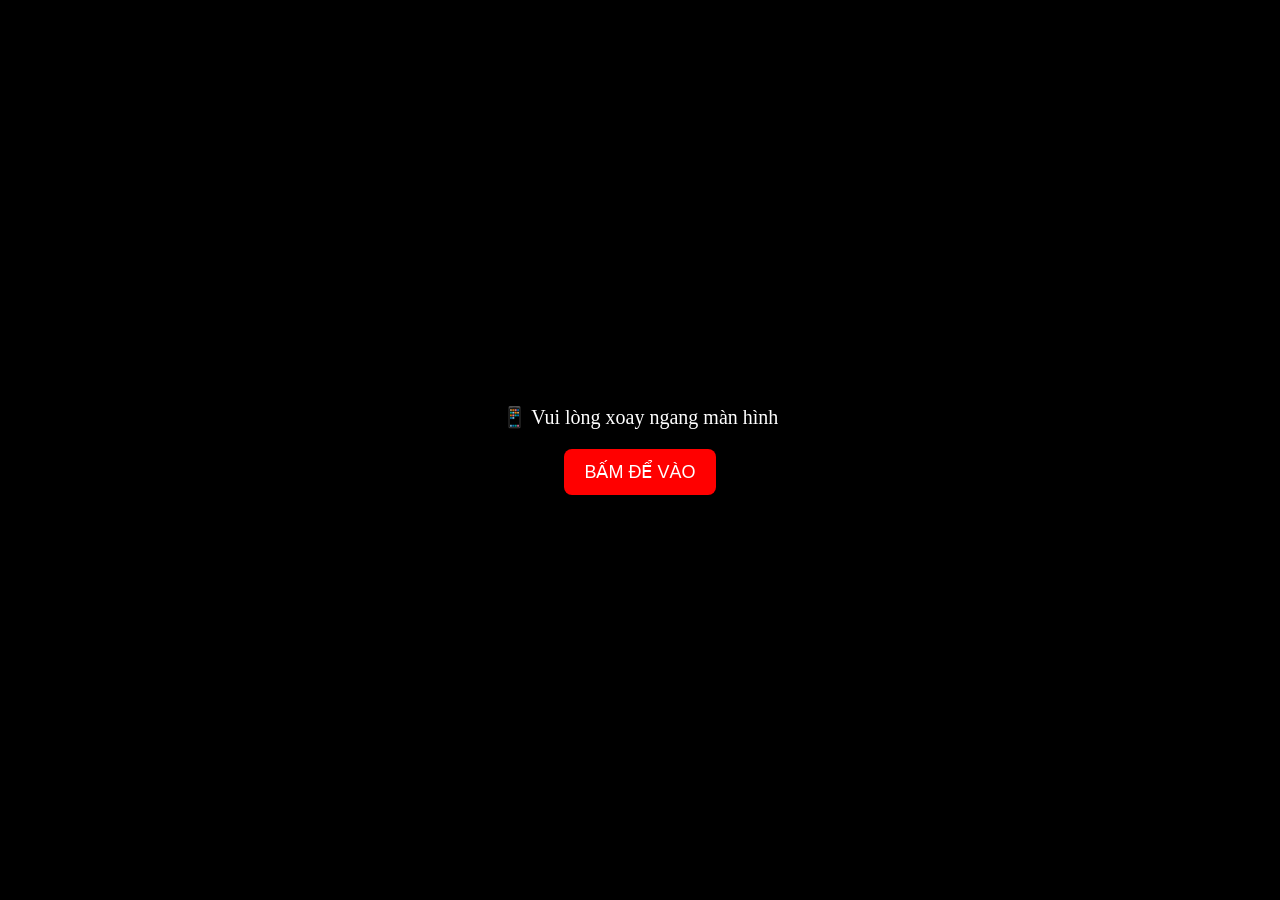
==== intro.html @ 74568a98 "Add files via upload" ====
<!DOCTYPE html>
<html lang="vi">
<head>
  <meta charset="UTF-8" />
  <meta name="viewport" content="width=device-width, initial-scale=1.0, user-scalable=no" />
  <title>Intro</title>

  <link rel="stylesheet" href="intro.css">
  <link rel="stylesheet" href="style.css">
</head>
<body>

<!-- MÀN HÌNH BẮT XOAY + FULLSCREEN -->
<div id="fsGate">
  <div class="fsBox">
    <p>📱 Vui lòng xoay ngang màn hình</p>
    <button id="fsBtn">BẤM ĐỂ VÀO</button>
  </div>
</div>

<!-- NỘI DUNG ANIMATION -->
<div id="mainContent" style="display:none;">
  <canvas id="canvas"></canvas>
</div>

<script src="app.js"></script>
<script src="intro.js"></script>

<script>
const fsGate = document.getElementById("fsGate");
const fsBtn = document.getElementById("fsBtn");
const mainContent = document.getElementById("mainContent");

function isMobile(){
  return /Android|iPhone|iPad|iPod/i.test(navigator.userAgent);
}

// PC: vào thẳng animation
if(!isMobile()){
  fsGate.style.display = "none";
  mainContent.style.display = "block";
  startAnimation();
}

// Mobile: bấm nút để vào
fsBtn.addEventListener("click", async ()=>{

  // Nếu chưa xoay ngang
  if(isMobile() && window.innerHeight > window.innerWidth){
    alert("Vui lòng xoay ngang màn hình trước khi tiếp tục 📱➡️");
    return;
  }

  // Request fullscreen 1 lần
  if(!document.fullscreenElement){
    try{
      await document.documentElement.requestFullscreen();
    }catch(e){}
  }

  fsGate.style.display = "none";
  mainContent.style.display = "block";

  startAnimation();
});
</script>

</body>
</html>
---- intro.css ----
@import url('https://fonts.googleapis.com/css2?family=Water+Brush&display=swap');
@import url('https://fonts.googleapis.com/css2?family=East+Sea+Dokdo&display=swap');
@import url('https://fonts.googleapis.com/css2?family=Roboto&display=swap');
@import url('https://fonts.googleapis.com/css2?family=Lobster&display=swap');
@import url('https://fonts.googleapis.com/css2?family=Anton&display=swap');
@import url('https://fonts.googleapis.com/css2?family=Dancing+Script:wght@700&display=swap');
*{
    margin: 0;
    padding: 0;
    box-sizing: border-box;

}
body{
    width: 100vw;
    height: 100vh;
    overflow: hidden;
}
.box-slider{
    width: 100%;
    height: 100%;
    position: relative;
}
.box-slider_img1{
    width: 100%;
    height: 100%;
    position: absolute;
    z-index: 1000;
    top: 0;
}
.slider1{
    width: 100%;
    height: 100%;
    overflow: hidden;
    animation: slider1 3s forwards;
    user-select: none;
}
@keyframes slider1{
    0%{
        transform: scale(3);
        filter: blur(10px);
    }
    100%{
        transform: scale(1);
        filter: blur(0);
    }
}
.slider1 img{
    width: 100%;
}
.happynewyear{
    position: absolute;
    width: 100%;
    display: flex;
    justify-content: center;
    top: 0;
    left: 0;
    z-index: 100000;
}
.textHappynewyear{
    position: absolute;
    width: 500px;
    height: 80px;
    display: flex;
    justify-content: space-between;
    top: 20px;
    transform: translateY(-130px);
    animation: textHappyTransform 1s 3s forwards;
}
@keyframes textHappyTransform{
    0%{
        transform: translateY(-130px);
    }
    50%,100%{
        transform: translateY(0px);
    }
}
.box-span{
    top: 0;
}
.textHappynewyear .box-span span{
    width: 80px;
    height: 80px;
    background-color: red;
    transform: rotate(45deg);
    display: flex;
    justify-content: center;
    align-items: center;
    box-shadow: inset 0px 0px 10px rgb(0, 0, 0, 0.6);
}
.textHappynewyear .box-span:nth-child(1){
    animation: rotateText 5s linear infinite;
}
@keyframes rotateText{
    0%{
        transform: rotate(0deg);
        transform-origin: top;
    }
    25%{
        transform: rotate(5deg);
        transform-origin: top;
    }
    50%{
        transform: rotate(0deg);
        transform-origin: top;
    }
    75%{
        transform: rotate(-5deg);
        transform-origin: top;
    }
    100%{
        transform: rotate(0deg);
        transform-origin: top;
    }
}
.textHappynewyear .box-span:nth-child(2){
    animation: rotateText2 3s linear infinite;
}
@keyframes rotateText2{
    0%{
        transform: rotate(0deg);
        transform-origin: top;
    }
    25%{
        transform: rotate(5deg);
        transform-origin: top;
    }
    50%{
        transform: rotate(0deg);
        transform-origin: top;
    }
    75%{
        transform: rotate(-5deg);
        transform-origin: top;
    }
    100%{
        transform: rotate(0deg);
        transform-origin: top;
    }
}
.textHappynewyear .box-span:nth-child(3){
    animation: rotateText3 7s linear infinite;
}
@keyframes rotateText3{
    0%{
        transform: rotate(0deg);
        transform-origin: top;
    }
    25%{
        transform: rotate(5deg);
        transform-origin: top;
    }
    50%{
        transform: rotate(0deg);
        transform-origin: top;
    }
    75%{
        transform: rotate(-5deg);
        transform-origin: top;
    }
    100%{
        transform: rotate(0deg);
        transform-origin: top;
    }
}
.textHappynewyear .box-span:nth-child(4){
    animation: rotateText4 4s linear infinite;
}
@keyframes rotateText4{
    0%{
        transform: rotate(0deg);
        transform-origin: top;
    }
    25%{
        transform: rotate(5deg);
        transform-origin: top;
    }
    50%{
        transform: rotate(0deg);
        transform-origin: top;
    }
    75%{
        transform: rotate(-5deg);
        transform-origin: top;
    }
    100%{
        transform: rotate(0deg);
        transform-origin: top;
    }
}
.textHappynewyear span::before{
    position: absolute;
    content: '';
    width: 100%;
    height: 100%;
    border: 2px solid #ffe100;
    box-shadow: 8px 3px 15px rgb(0, 0, 0, 0.6);
}
.textHappynewyear .box-span:nth-child(1) span::after{
    position: absolute;
    content: 'Chúc';
    transform: rotate(-45deg);
    font-family: 'Water Brush', cursive;
    font-size: 40px;
    color: #ffe100;
    animation: textHappy1 4s linear infinite;
}
@keyframes textHappy1{
    0%{
        content: 'Chúc';
    }
    33.333%{
        content: 'Vạn';
    }
    66.6667%{
        content: 'An';
    }
    100%{
        content: 'Chúc';
    }
}
.textHappynewyear .box-span:nth-child(2) span::after{
    position: absolute;
    content: 'Mừng';
    transform: rotate(-45deg);
    font-family: 'Water Brush', cursive;
    font-size: 35px;
    color: #ffe100;
    animation: textHappy2 4s linear infinite;
}
@keyframes textHappy2{
    0%{
        content: 'Mừng';
    }
    33.333%{
        content: 'Sự';
    }
    66.6667%{
        content: 'Khang';
    }
    100%{
        content: 'Mừng';
    }
}
.textHappynewyear .box-span:nth-child(3) span::after{
    position: absolute;
    content: 'Năm';
    transform: rotate(-45deg);
    font-family: 'Water Brush', cursive;
    font-size: 40px;
    color: #ffe100;
    animation: textHappy3 4s linear infinite;
}
@keyframes textHappy3{
    0%{
        content: 'Năm';
    }
    33.333%{
        content: 'Như';
    }
    66.6667%{
        content: 'Thịnh';
    }
    100%{
        content: 'Năm';
    }
}
.textHappynewyear .box-span:nth-child(4) span::after{
    position: absolute;
    content: 'Mới';
    transform: rotate(-45deg);
    font-family: 'Water Brush', cursive;
    font-size: 40px;
    color: #ffe100;
    animation: textHappy4 4s linear infinite;
}
@keyframes textHappy4{
    0%{
        content: 'Mới';
    }
    33.333%{
        content: 'Ý';
    }
    66.6667%{
        content: 'Vượng';
    }
    100%{
        content: 'Mới';
    }
}
.box-slider_img1{
    animation: scaleRotate 1s 4s forwards;
    opacity: 0;
    transform: scale(0.3);
}
.slider1 .slider-img1{
    position: absolute;
    width: 400px;
    top: 50%;
    left: 50%;
    transform: translate(-50%, -50%);
    display: flex;
    justify-content: center;
    align-items: center;
    z-index: 10;
    animation:sliderImg2 20s linear infinite;
}
@keyframes scaleRotate{
    0%{
        opacity: 0;
        transform: scale(0.3);
    }
    100%{
        opacity: 1;
        transform: scale(1);
    }
}
@keyframes sliderImg2{
    0%{
        transform: translate(-50%, -50%) rotate(0deg);
    }
    100%{
        transform: translate(-50%, -50%) rotate(360deg);
    }
}
.slider1 .slider-img1::before{
    position: absolute;
    content: '';
    width: calc(100% - 40px);
    height: calc(100% - 40px);
    background-color: #aa0000;
    border-radius: 50%;
    z-index: -1;
    box-shadow: inset 0px 0px 80px rgb(0, 0, 0);
}
.slider1 .slider-img1 img{
    width: 100%;
}
.box-number{
    position: absolute;
    top: 0;
    left: 0;
    z-index: 10000;
    width: 100%;
    height: 100%;
    pointer-events: none;
}
.number2023{
    position: absolute;
    display: flex;
    top: 63%;
    left: 50%;
    align-items: center;
    justify-content: center;
    transform: translate(-50%,-50%);
    font-family: 'East Sea Dokdo', cursive;
    color: rgb(255, 255, 0);
    font-size: 75px;
}
.number2023 .number:nth-child(1){
    position: relative;
    top: -400px;
    animation: number1 1.5s 4.5s linear forwards;
}
@keyframes number1{
    0%{
        top: -400px;
        left: -100px;
        transform: rotate(15deg);
        /* transform-origin: left; */
    }
    20%{
        top: 0px;
        left: -100px;
        transform: rotate(15deg);
        /* transform-origin: left; */
    }
    23%{
        top: -10px;
        left: -97px;
        transform: rotate(10deg);
    }
    25%{
        top: -20px;
        left: -95px;
    }
    28%{
        top: -28px;
        left: -90px;
    }
    30%{
        top: -35px;
        left: -85px;
    }
    33%{
        top: -41.5px;
        left: -82px;
    }
    35%{
        top: -50px;
        left: -80px;
    }
    40%{
        top: -62px;
        left: -75px;
    }
    45%{
        top: -68px;
        left: -70px;
    }
    50%{
        top: -70px;
        left: -65px;
    }
    52.5%{
        top: -69px;
        left: -62px;
    }
    55%{
        top: -68px;
        left: -60px;
    }
    57.5%{
        top: -65px;
        left: -55px;
    }
    60%{
        top: -62px;
        left: -50px;
    }
    62.5%{
        top: -59px;
        left: -48px;
    }
    65%{
        top: -50px;
        left: -45px;
    }
    67.5%{
        top: -41.5px;
        left: -43px;
    }
    70%{
        top: -35px;
        left: -40px;
    }
    72.5%{
        top: -28px;
        left: -38px;
    }
    75%{
        top: -20px;
        left: -35px;
    }
    77.5%{
        top: -10px;
        left: -33px;
    }
    80%{
        top: 0;
        left: -30px;
        transform: rotate(-15deg);
    }
    82.5%{
        top: -3px;
        left: -27px;
    }
    85%{
        top: -8px;
        left: -22.5px;
    }
    90%{
        top: -20px;
        left: -15px;
    }
    95%{
        top: -8px;
        left: -7.5px;
    }
    100%{
        top: 0px;
        left: 0px;
        transform: rotate(0deg);
        transform-origin: left;
    }
}
.number2023 .number:nth-child(2){
    position: relative;
    top: -400px;
    animation: number1 1.5s 5.5s linear forwards;
}
.number2023 .number:nth-child(3){
    position: relative;
    top: -400px;
    animation: number1 1.5s 6.5s linear forwards;
}
.number2023 .number:nth-child(4){
    position: relative;
    top: -400px;
    animation: number1 1.5s 7.5s linear forwards;
}
.box-button{
    position: absolute;
    top: 75%;
    left: 50%;
    transform: translate(-50%,-50%) scale(0);
    z-index: 10000;
    animation: scaleButton 3s 10s linear forwards;
}
@keyframes scaleButton{
    0%{
        transform: translate(-50%,-50%) scale(0);
    }
    10%{
        transform: translate(-50%,-50%) scale(1.3);
    }
    20%{
        transform: translate(-50%,-50%) scale(0.7);
    }
    30%,100%{
        transform: translate(-50%,-50%) scale(1);
    }
}
.box-button .button{
    width: 170px;
    height: 50px;
    display: flex;
    justify-content: center;
    align-items: center;
}
.box-button .button button{
    padding: 10px 15px;
    background-color: rgb(199,37,68);
    font-family: 'Roboto', sans-serif;
    border: none;
    color: #ffe100;
    font-size: 15px;
    font-weight: bold;
    border-radius: 4px 0px 0px 4px;
    cursor: pointer;
    transition: 0.5s;
}
.box-button .button button:hover{
    background-color: rgb(180, 32, 59);
    color: aliceblue;
}
.box-button .button span{
    position: relative;
    width: 42px;
    height: 42px;
    background-color: rgb(199,37,68);
    margin-left: -2px;
    border-radius: 0px 6px 6px 0px;
    cursor: pointer;
    display: flex;
    justify-content: center;
    align-items: center;
    transition: 0.5s;
}
.box-button .button button:hover ~ span{
    transform: translateY(-4px);
    background-color: rgb(186, 35, 62);
    box-shadow: -2px 2px 5px rgb(0, 0, 0, 0.5);
}
.box-button .button span i{
    color: #fff;
    transition: 0.5s;
}
.box-button .button button:hover ~ span i{
    color: rgb(255, 41, 80);
    transform: rotate(360deg);
    filter: drop-shadow(0px 0px 10px rgb(255, 187, 199));
}
.circle{
    position: absolute;
    top: 0;
    left: 0;
    width: 100%;
    height: 100%;
    display: flex;
    justify-content: center;
    align-items: center;
}
.circle span{
    position: absolute;
    width: 450px;
    height: 450px;
    background: #db0000;
    border-radius: 50%;
    display: flex;
    justify-content: center;
    align-items: center;
    box-shadow: 0 0 30px rgb(0, 0, 0);
    opacity: 0;
    animation: scaleRotate 1s 3s forwards;
}
.circle span::before{
    position: absolute;
    content: '';
    width: 100%;
    height: 100%;
    border: 4px solid #ffe100;
    border-radius: 50%;
}
.pattern{
    position: absolute;
    top: 50%;
    left: 50%;
    transform: translate(-50%, -50%);
    content: '';
    width: 230px;
    height: 230px;
    display: flex;
    justify-content: center;
    align-items: center;
    z-index: 1000;
    overflow: hidden;
    background-color: #aa0000;
    border-radius: 50%;
    box-shadow: inset 0px 0px 15px rgb(0, 0, 0, 0.6);
}
.pattern img{
    width: 570px;
    opacity: 0.5;
}
.box-flower{
    position: absolute;
    top: 0;
    left: 0;
    width: 100%;
    animation: scaleRotate 1s 4s forwards;
    opacity: 0;
    transition: all 1s;
    transform: scale(0.3);
    z-index: 80;
}

.flower-img:nth-child(1){
    position: absolute;
    width: 100px;
    top: 100px;
    left: 460px;
    z-index: 1000;
    animation: rotateFlower 3s linear infinite;
}
.flower-img1:nth-child(1){
    display: flex;
    position: relative;
    width: 100px;
    top: 100px;
    left: 460px;
    z-index: 100;
    animation: rotateFlower 3s linear infinite;
}
@keyframes rotateFlower{
    0%{
        transform: rotate(0deg);
    }
    100%{
        transform: rotate(360deg);
    }
}
.flower-img:nth-child(4){
    position: absolute;
    width: 130px;
    top: 380px;
    right: 430px;
    z-index: 1000;
    /* filter: drop-shadow(-5px 6px 5px rgb(0, 0, 0, 0.5)); */
    animation: rotateFlower2 5s linear infinite;
}
@keyframes rotateFlower2{
    0%{
        transform: rotate(360deg);
    }
    100%{
        transform: rotate(0deg);
    }
}
.flower-img:nth-child(3){
    position: absolute;
    width: 180px;
    top: 140px;
    left: 350px;
    z-index: 10;
    /* filter: drop-shadow(-5px 6px 5px rgb(0, 0, 0, 0.5)); */
    animation: rotateFlower2 3s linear infinite;
}
.flower-img:nth-child(6){
    position: absolute;
    width: 100px;
    top: 330px;
    right: 420px;
    z-index: 70;
    /* filter: drop-shadow(-5px 6px 5px rgb(0, 0, 0, 0.5)); */
    animation: rotateFlower 3s linear infinite;
}
.flower-img:nth-child(5){
    position: absolute;
    width: 125px;
    top: 110px;
    left: 400px;
    z-index: 10;
    /* filter: drop-shadow(-5px 6px 5px rgb(0, 0, 0, 0.5)); */
    animation: rotateFlower2 5s linear infinite;
}
.flower-img:nth-child(2){
    position: absolute;
    width: 180px;
    top: 390px;
    right: 460px;
    z-index: 10;
    /* filter: drop-shadow(-5px 6px 5px rgb(0, 0, 0, 0.5)); */
    animation: rotateFlower2 4s linear infinite;
}
.box-slider_img2{
    position: absolute;
    width: 100%;
    height: 100%;
    top: 0;
    left: 0;
}
.box-slider-img2{
    position: absolute;
    width: 160px;
    top: -200px;
    left: 0;
    z-index: 100;
    animation: dichchuyen1 2s forwards,
                 lanterns 3s infinite linear;
    animation-delay: 2s;
}
@keyframes dichchuyen1{
    0%{
        top: -150px;
        left: 0;
    }
    30%{
        top: 0;
        left: 0;
    }
    50%{
        top: -20px;
        left: 0;
    }
    100%{
        top: 0;
        left: 0;
    }
}
.box-slider-img2 .slider-img2{
    position: absolute;
    top: 100px;
    left: 30px;
    width: 160px;
    display: flex;
    justify-content: center;
    align-items: center;
    z-index: 100;
}
@keyframes lanterns {
    0%{
        transform: rotate(0deg);
        transform-origin: top;
    }
    25%{
        transform-origin: top;
        transform: rotate(5deg);
    }
    50%{
        transform-origin: top;
        transform: rotate(0deg);
    }
    75%{
        transform-origin: top;
        transform: rotate(-5deg);
    }
    100%{
        transform: rotate(0deg);
        transform-origin: top;
    }
}
.box-slider-img2 .slider-img2::before{
    position: absolute;
    content: '';
    width: 100px;
    height: 100px;
    background-image: radial-gradient(circle farthest-corner at center, #373737 0%, #5d0000 100%);
    top: 50%;
    left: 50%;
    transform: translate(-50%, -50%);
    border-radius: 50%;
    filter: blur(5px);
    z-index: -1;
}
.box-slider-img2 .slider-img2::after{
    position: absolute;
    content: '';
    width: 2px;
    height: 200px;
    background: #ffe100;
    z-index: -1;
    top: -145px;
}
.slider-img2 img{
    width: 100%;
    z-index: 9;
}
.box-slider-img3{
    position: absolute;
    top: -120px;
    left: 230px;
    width: 130px;
    height: auto;
    z-index: 100;
    animation: dichchuyen2 2s 2s forwards,
             lanterns 3s 1s infinite linear;
}
@keyframes dichchuyen2{
    0%{
        top: -120px;
        left: 230px;
    }
    30%{
        top: 0;
        left: 230px;
    }
    50%{
        top: -20px;
        left: 230px;
    }
    100%{
        top: 0;
        left: 230px;
    }
}
.box-slider-img3 .slider-img3{
    position: absolute;
    top: 50px;
    width: 130px;
    display: flex;
    justify-content: center;
    align-items: center;
    z-index: 10;
}
.box-slider-img3 .slider-img3::before{
    position: absolute;
    content: '';
    width: 80px;
    height: 80px;
    background-image: radial-gradient(circle farthest-corner at center, #373737 0%, #5d0000 100%);
    top: 50%;
    left: 50%;
    transform: translate(-50%, -50%);
    border-radius: 50%;
    filter: blur(5px);
    z-index: -1;
}
.box-slider-img3 .slider-img3::after{
    position: absolute;
    content: '';
    width: 2px;
    height: 200px;
    background: #ffe100;
    z-index: -1;
    top: -145px;
}
.slider-img3 img{
    width: 100%;
    z-index: 9;
}
.box-slider-img4{
    position: absolute;
    top: -120px;
    right: 230px;
    width: 130px;
    height: auto;
    z-index: 100;
    animation: dichchuyen3 2s 2s forwards,
                 lanterns 3s 1s infinite linear;
}
@keyframes dichchuyen3{
    0%{
        top: -120px;
        right: 230px;
    }
    30%{
        top: 0;
        right: 230px;
    }
    50%{
        top: -20px;
        right: 230px;
    }
    100%{
        top: 0;
        right: 230px;
    }
}
.box-slider-img4 .slider-img4{
    position: absolute;
    top: 50px;
    width: 130px;
    display: flex;
    justify-content: center;
    align-items: center;
    z-index: 10;
}
.box-slider-img4 .slider-img4::before{
    position: absolute;
    content: '';
    width: 80px;
    height: 80px;
    background-image: radial-gradient(circle farthest-corner at center, #373737 0%, #5d0000 100%);
    top: 50%;
    left: 50%;
    transform: translate(-50%, -50%);
    border-radius: 50%;
    filter: blur(5px);
    z-index: -1;
}
.box-slider-img4 .slider-img4::after{
    position: absolute;
    content: '';
    width: 2px;
    height: 200px;
    background: #ffe100;
    z-index: -1;
    top: -145px;
}
.slider-img4 img{
    width: 100%;
    z-index: 9;
}
.box-slider-img5{
    position: absolute;
    top: -150px;
    right: 30px;
    width: 160px;
    height: auto;
    z-index: 100;
    animation: dichchuyen4 2s 2s forwards,
                 lanterns 3s infinite linear;
}
@keyframes dichchuyen4{
    0%{
        top: -150px;
        right: 30px;
    }
    30%{
        top: 0;
        right: 30px;
    }
    50%{
        top: -20px;
        right: 30px;
    }
    100%{
        top: 0;
        right: 30px;
    }
}
.box-slider-img5 .slider-img5{
    position: absolute;
    top: 100px;
    width: 160px;
    display: flex;
    justify-content: center;
    align-items: center;
    z-index: 10;
}
.box-slider-img5 .slider-img5::before{
    position: absolute;
    content: '';
    width: 80px;
    height: 80px;
    background-image: radial-gradient(circle farthest-corner at center, #373737 0%, #5d0000 100%);
    top: 50%;
    left: 50%;
    transform: translate(-50%, -50%);
    border-radius: 50%;
    filter: blur(5px);
    z-index: -1;
}
.box-slider-img5 .slider-img5::after{
    position: absolute;
    content: '';
    width: 2px;
    height: 200px;
    background: #ffe100;
    z-index: -1;
    top: -145px;
}
.slider-img5 img{
    width: 100%;
    z-index: 9;
}
.slider-img6{
    position: absolute;
    top: 0;
    left: 0;
    z-index: 100;
}
.slider-img6 img:nth-child(1){
    width: 170px;
    filter: drop-shadow(5px 5px 7px rgb(0, 0, 0, 0.5));
    margin-top: 120px;
    margin-left: -160px;
    position: absolute;
    z-index: 11;
    animation: cloudRed1 2s 3s forwards;
}
@keyframes cloudRed1{
    0%{
        margin-left: -160px;
    }
    50%,100%{
        margin-left: 210px;
    }
}
.slider-img6 img:nth-child(2){
    width: 160px;
    filter: drop-shadow(5px 7px 8px rgb(0, 0, 0, 0.4));
    margin-top: 200px;
    margin-left: 1500px;
    position: absolute;
    z-index: 11;
    animation: cloudRed2 2s 3s forwards;
}
@keyframes cloudRed2{
    0%{
        margin-left: 1500px;
    }
    50%,100%{
        margin-left: 800px;
    }
}
.slider-img6 img:nth-child(3){
    width: 180px;
    filter: drop-shadow(-8px 5px 7px rgb(0, 0, 0, 0.4));
    margin-top: 450px;
    margin-left: -170px;
    position: absolute;
    z-index: 11;
    transform: scaleX(-1) rotate(-5deg);
    animation: cloudRed3 2s 3s forwards;
}
@keyframes cloudRed3{
    0%{
        margin-left: -100px;
    }
    50%,100%{
        margin-left: 440px;
    }
}
.box-lion_dance{
    position: absolute;
    top: 0;
    left: 0;
    width: 100%;
    height: 100%;
}
.box-lion_dance .lion_dance1{
    position: absolute;
    width: 250px;
    top: 290px;
    right: 180px;
    z-index: 100;
    transform: scale(0);
    animation: lionDance 3s 3.5s forwards alternate;
}
@keyframes lionDance{
    0%{
        transform: scale(0);
    }
    10%{
        transform: scale(1.3);
    }
    20%{
        transform: scale(0.7);
    }
    30%,100%{
        transform: scale(1);
    }
}
.box-lion_dance .lion_dance1::before{
    position: absolute;
    content: '';
    width: 120px;
    height: 15px;
    background-color: rgb(0, 0, 0);
    border-radius: 10px;
    left: 60%;
    bottom: 60px;
    transform: translateX(-50%);
    filter: blur(8px);
    z-index: -1;
}
.box-lion_dance .lion_dance2{
    position: absolute;
    width: 250px;
    top: 310px;
    left: 200px;
    z-index: 100;
    transform: scale(0);
    animation: lionDance 3s 3.5s forwards alternate;
}
.box-lion_dance .lion_dance2::before{
    position: absolute;
    content: '';
    width: 100px;
    height: 15px;
    background-color: rgb(0, 0, 0);
    border-radius: 10px;
    left: 44%;
    bottom: 27px;
    transform: translateX(-50%);
    filter: blur(8px);
    z-index: -1;
}
.cat{
    display: block;
    position: absolute;
    top: 50%;
    left: 55%;
    opacity: 0;
    transform: translate(-50%, -50%) scale(0);
    z-index: 1000;
    transition: .5s;
    cursor: pointer;
    animation: scaleCat 1s 4.2s forwards;
}

@keyframes scaleCat{
    0%{
        opacity: 0;
        top: 50%;
        left: 50%;
        transform: translate(-50%, -50%) scale(0);
    }
    100%{
        opacity: 1;
        top: 50%;
        left: 50%;
        transform: translate(-50%, -50%) scale(1);
    }
}
.cat:hover{
    filter: drop-shadow(0 0 25px rgb(255, 255, 0));
}
.cat img{
    display: block;
    position: absolute; /* Thiết lập vị trí tuyệt đối cho hình ảnh */
    bottom:  300px; /* Di chuyển hình ảnh lên trên 50% của phần tử cha */
    top:-35px;
    right:  -80px;
    width: 145px;
    margin-top: -5rem;
}
.box-rim{
    position: absolute;
    width: 100%;
    height: 100%;
    top: 0;
    left: 0;
    z-index: 10;
}
.box-rim .rim1{
    top: 0;
    transform: scaleY(-1);
}
.box-rim .rim2{
    position: absolute;
    bottom: 0;
    width: 100%;
}
.box-texture_clouds{
    position: absolute;
    top: 0;
    left: 0;
    width: 100%;
}
.texture_clouds1:nth-child(1){
    position: absolute;
    width: 120px;
    animation: textureClouds1 60s infinite linear;
}
@keyframes textureClouds1{
    0%{
        top: 200px;
        left: -150px;
    }
    50%{
        top: 200px;
        left: 1300px;
    }
    100%{
        top: 200px;
        left: -150px;
    }
}
.texture_clouds1 img{
    width: 120px;
}
.texture_clouds1:nth-child(2){
    position: absolute;
    /* top: 320px;
    left: 280px; */
    width: 130px;
    z-index: 10;
    animation: textureClouds2 30s infinite linear;
}
@keyframes textureClouds2{
    0%{
        top: 320px;
        left: -150px;
    }
    50%{
        top: 320px;
        left: 1300px;
    }
    100%{
        top: 200px;
        left: -150px;
    }
}
.texture_clouds1:nth-child(2) img{
    width: 170px;
}
.texture_clouds1:nth-child(3){
    position: absolute;
    /* top: 150px;
    right: 180px; */
    width: 100px;
    z-index: 10;
    animation: textureClouds3 65s infinite linear;
}
@keyframes textureClouds3{
    0%{
        top: 150px;
        right: -150px;
    }
    50%{
        top: 150px;
        right: 1300px;
    }
    100%{
        top: 150px;
        right: -150px;
    }
}
.texture_clouds1:nth-child(3) img{
    width: 100px;
}
.texture_clouds1:nth-child(4){
    position: absolute;
    /* top: 260px;
    right: 250px; */
    width: 180px;
    z-index: 10;
    animation: textureClouds4 20s infinite linear;
}
@keyframes textureClouds4{
    0%{
        top: 260px;
        right: -150px;
    }
    50%{
        top: 260px;
        right: 1300px;
    }
    100%{
        top: 260px;
        right: -150px;
    }
}
.texture_clouds1:nth-child(4) img{
    width: 180px;
}
.texture_clouds1:nth-child(5){
    position: absolute;
    /* top: 380px;
    right: 30px; */
    width: 120px;
    z-index: 10;
    animation: textureClouds5 50s infinite linear;
}
@keyframes textureClouds5{
    0%{
        top: 380px;
        right: -150px;
    }
    50%{
        top: 380px;
        right: 1300px;
    }
    100%{
        top: 380px;
        right: -150px;
    }
}
.texture_clouds1:nth-child(5) img{
    width: 120px;
}
.box-big_clouds{
    position: absolute;
    top: 0;
    left: 0;
    width: 100%;
    height: 100%;
    display: flex;
    justify-content: center;
    align-items: center;
}
.big_clouds1{
    position: absolute;
    bottom: -190px;
    width: 110%;
    z-index: 7;
    animation: bigClouds1 4s infinite alternate;
}
@keyframes bigClouds1{
    0%{
        transform: scale(1);
    }
    50%{
        transform: scale(0.98);
    }
    100%{
        transform: scale(1);
    }
}
.big_clouds2{
    position: absolute;
    bottom: -220px;
    width: 110%;
    z-index: 6;
    animation: bigClouds2 3s infinite alternate;
}
@keyframes bigClouds2{
    0%{
        transform: scale(1);
    }
    50%{
        transform: scale(0.98);
    }
    100%{
        transform: scale(1);
    }
}
.big_clouds3{
    position: absolute;
    bottom: -150px;
    width: 110%;
    z-index: 5;
    animation: bigClouds3 2s infinite alternate;
}
@keyframes bigClouds3{
    0%{
        transform: scale(1);
    }
    50%{
        transform: scale(0.98);
    }
    100%{
        transform: scale(1);
    }
}


/* ---------slider2-------- */
.slider2{
    position: absolute;
    top: 50%;
    left: 50%;
    transform: translate(-50%, -50%);
    display: flex;
    justify-content: center;
    align-items: center;
    z-index: 100;
    user-select: auto;
}
.slider2 .rhombus:nth-child(1){
    position: absolute;
    width: 396px;
    height: 370px;
    background: #fff;
    transform: rotate(-35deg) skewX(20deg) scale(0);
    border: 4px solid rgb(255, 255, 0);
    box-shadow: 0 0 10px rgb(0, 0, 0),
                0 0 30px rgb(0, 0, 0, 0.5);
    transition: 1s;
}
.slider2 .rhombus:nth-child(2){
    position: absolute;
    width: 310px;
    height: 284px;
    background: #fff;
    transform: rotate(-35deg) skewX(20deg) scale(0);
    border: 4px solid rgb(255, 255, 0);
    box-shadow: 0 0 10px rgb(0, 0, 0, 0.5),
                0 0 20px rgb(0, 0, 0, 0.1);
}
.rhombus-img{
    width: 250px;
    height: 250px;
    background-color: #fff;
    border: 4px solid rgb(255, 255, 0);
    z-index: 100;
    box-shadow: 0 0 10px rgb(0, 0, 0, 0.5),
                0 0 20px rgb(0, 0, 0, 0.1);
    overflow: hidden;
    border-radius: 50%;
    transform: scale(0);
}
.rhombus-img img{
    width: 100%;
    height: 100%;
    object-fit: cover;
    transition: 0.5s;
}
.mail{
    position: absolute;
    z-index: 100000;
    margin-top: 330px;
    width: 100px;
    height: 40px;
    display: flex;
    justify-content: center;
    align-items: center;
    cursor: pointer;
    transform: scale(0);
}
.mail button{
    padding: 10px 15px;
    background-color: rgb(199,37,68);
    border: none;
    font-size: 25px;
    border-radius: 4px 0px 0px 4px;
    transition: 0.5s;
    width: 58px;
    height: 40px;
    display: flex;
    justify-content: center;
    align-items: center;
    cursor: pointer;
    color: #fff;
}
.mail button >i{
    transition: 0.5s;
}
.mail span{
    position: relative;
    width: 44px;
    height: 44px;
    background-color: rgb(199,37,68);
    margin-left: -2px;
    border-radius: 0px 6px 6px 0px;
    cursor: pointer;
    display: flex;
    justify-content: center;
    align-items: center;
    transition: 0.5s;
}
.heart i{
    color: #fff;
    transition: 1s;
}
.mail:hover button i{
    cursor: pointer;
    color: rgb(255, 41, 80);
    filter: drop-shadow(0px 0px 10px rgb(255, 187, 199));
    animation: rotateMail 0.5s linear infinite;
}
@keyframes rotateMail{
    0%{
        transform: rotate(0deg);
    }
    25%{
        transform: rotate(5deg);
    }
    50%{
        transform: rotate(0deg);
    }
    75%{
        transform: rotate(-5deg);
    }
    100%{
        transform: rotate(0deg);
    }
}
.mail:hover > .heart{
    transform: translateY(-4px);
    background-color: rgb(186, 35, 62);
    box-shadow: -2px 2px 5px rgb(0, 0, 0, 0.5);
}

.mail:hover > .heart i{
    color: rgb(255, 41, 80);
    transform: rotate(360deg);
    filter: drop-shadow(0px 0px 10px rgb(255, 187, 199));
}

.slider3{
    position: absolute;
    width: 100%;
    height: 100%;
    top: 0;
    left: 0;
    background: rgb(0, 0, 0, 0.5);
    z-index: 100000;
    display: flex;
    justify-content: center;
    align-items: center;
    transform: scale(0);
    transition: all 0.5s;
}
.slider3.active{
    transform: scale(1);
}
.slider3 i{
    position: absolute;
    top: 20px;
    right: 20px;
    color: #fff;
    font-size: 30px;
    cursor: pointer;
}
.box-content{
    position: relative;
    width: 800px;
    height: 500px;
    display: flex;
    overflow: hidden;
    background: linear-gradient(360deg,rgb(206, 19, 53) 0%, rgb(199, 20, 53) 100%);
}
.box-content .left{
    position: relative;
    width: 50%;
    height: 100%;
    border-right: 1px solid rgb(0, 0, 0, 0.2);
    box-shadow: 0 0 5px rgb(0, 0, 0, 0.5);
    overflow: hidden;
    display: flex;
    justify-content: center;
    align-items: center;
}
.left > img{
    opacity: 0.4;
    width: 1000px;
    height: 600px;
}
.left .center{
    position: absolute;
    width: 60%;
    height: 100%;
    background: rgb(156, 19, 58);
    border-left: 3px solid rgb(255, 255, 0);
    border-right: 3px solid rgb(255, 255, 0);
    display: flex;
    justify-content: center;
}
.left .center::before{
    position: absolute;
    content: '';
    width: 260px;
    height: 100%;
    border-left: 5px solid rgb(255, 255, 0);
    border-right: 5px solid rgb(255, 255, 0);
}
.left .lanterns-content{
    position: absolute;
    width: 150px;
    left: -20px;
    top: 20px;
    display: flex;
    justify-content: center;
    filter: drop-shadow(0 5px 7px rgb(0, 0, 0, 0.6));
}
.left .lanterns-content::before{
    position: absolute;
    content: '';
    width: 2px;
    height: 100px;
    background-color: #e8cd00;
    top: -20px;
    z-index: -1;
}
.left .lanterns-content > img{
    width: 150px;
}
.box-big_flowers{
    position: absolute;
    width: 100%;
    height: 100%;
    top: 0;
    left: 0;
}
.box-big_flowers img:nth-child(1){
    position: absolute;
    top: 50px;
    right: 50px;
    width: 50px;
    z-index: 10;
    filter: drop-shadow(0 5px 7px rgb(0, 0, 0, 0.6));
}
.box-big_flowers img:nth-child(2){
    position: absolute;
    top: 420px;
    left: 15px;
    width: 30px;
    z-index: 10;
    filter: drop-shadow(0 5px 7px rgb(0, 0, 0, 0.6));
}
.box-big_flowers img:nth-child(3){
    position: absolute;
    top: 450px;
    left: 105px;
    width: 50px;
    z-index: 10;
    filter: drop-shadow(0 5px 7px rgb(0, 0, 0, 0.6));
}
.box-big_flowers img:nth-child(4){
    position: absolute;
    top: -20px;
    right: -30px;
    width: 120px;
    z-index: 1;
}
.box-big_flowers img:nth-child(5){
    position: absolute;
    top: 300px;
    left: -70px;
    width: 120px;
    z-index: 1;
}
.box-big_flowers img:nth-child(6){
    position: absolute;
    top: 400px;
    left: 30px;
    width: 100px;
    z-index: 1;
}
.box-big_flowers img:nth-child(7){
    position: absolute;
    top: 10px;
    right: 120px;
    width: 40px;
    z-index: 1;
}
.box-big_flowers img:nth-child(8){
    position: absolute;
    top: 150px;
    right: 20px;
    width: 25px;
    z-index: 1;
}
.box-circle_left{
    position: absolute;
    width: 100%;
    height: 100%;
    z-index: 100;
}
.box-circle_left .circle_left{
    position: absolute;
    width: 350px;
    top: 50%;
    left: 50%;
    transform: translate(-50%, -50%);
    display: flex;
    justify-content: center;
    align-items: center;
}
.box-circle_left .circle_left::before{
    position: absolute;
    content: '';
    width: 310px;
    height: 310px;
    border-radius: 50%;
    background-color: rgb(156, 19, 58);
    z-index: -1;
}
.box-circle_left .circle_left img{
    width: 100%;
}
.text-content{
    position: absolute;
    width: 200px;
    height: 200px;
    display: flex;
    flex-direction: column;
    justify-content: center;
    text-align: center;
}
.text-content h1, h2{
    font-family: 'Lobster', cursive;
    color: #fff5ad;
    letter-spacing: 2px;
}
.text-content h2{
    font-size: 30px;
}
.text-content h1{
    font-size: 45px;
}
.text-content span{
    color: #fff5ad;
    font-size: 40px;
    font-family: 'Anton', sans-serif;
    letter-spacing: 2px;
}
.apricot_blossom{
    position: absolute;
    width: 100%;
    height: 100%;
}
.apricot_blossom img:nth-child(1){
    position: absolute;
    width: 30px;
    top: 20px;
    left: 130px;
    filter: drop-shadow(0 2px 2px rgb(0,0,0,0.5));
}
.apricot_blossom img:nth-child(2){
    position: absolute;
    width: 20px;
    top: 150px;
    left: 90px;
    filter: drop-shadow(0 2px 2px rgb(0,0,0,0.5));
}
.apricot_blossom img:nth-child(3){
    position: absolute;
    width: 18px;
    top: 400px;
    left: 130px;
    filter: drop-shadow(0 2px 2px rgb(0,0,0,0.5));
}
.apricot_blossom img:nth-child(4){
    position: absolute;
    width: 25px;
    top: 300px;
    right: 30px;
    filter: drop-shadow(0 2px 2px rgb(0,0,0,0.5));
}
.apricot_blossom img:nth-child(5){
    position: absolute;
    width: 20px;
    top: 450px;
    right: 80px;
    filter: drop-shadow(0 2px 2px rgb(0,0,0,0.5));
}
.apricot_blossom img:nth-child(6){
    position: absolute;
    width: 32px;
    top: 270px;
    left: 30px;
    filter: drop-shadow(0 2px 2px rgb(0,0,0,0.5));
}
.box-content .right{
    position: relative;
    width: 50%;
    height: 100%;
    right: 0;
    display: flex;
    justify-content: center;
    align-items: center;
}
.box-content .right .content{
    width: 90%;
    height: 95%;
    display: flex;
    align-items: center;
    flex-direction: column;
    user-select: none;
    background: rgb(255, 216, 138);
}
.box-content .right .content .title{
    font-family: 'Dancing Script', cursive;
    width: 150px;
    height: 40px;
    display: flex;
    justify-content: center;
    margin-top: 10px;
    overflow: hidden;
}
.box-content .right .content .title h1{
    margin-top: -40px;
    transition: 0.5s;
}
.slider3:hover .title h1{
    animation: title 2s forwards;
}
@keyframes title{
    0%{
        margin-top: -40px;
    }
    100%{
        margin-top: 0px;
    }
}
.box-content .right .content p{
    padding: 30px 15px 0px 15px;
    text-align: center;
    font-size: 18px;
    font-family: 'Dancing Script', cursive;
    opacity: 0;
    transition: 1s;
}
.slider3:hover .content p{
    animation: bodyContent 2s 1s forwards;
}
@keyframes bodyContent{
    0%{
        opacity: 0;
    }
    100%{
        opacity: 1;
    }
}
.content .fixedContent{
    width: 250px;
    height: 80px;
    overflow: hidden; 
    margin-left: 150px;  
}
.box-content .right .content h3{
    font-size: 18px;
    font-family: 'Dancing Script', cursive;
    padding: 20px 0px 0px 20px;
    margin-top: -50px;
}
.slider3:hover .content h3{
    animation: fixedContent 2s 2s forwards;
}
@keyframes fixedContent{
    0%{
        margin-top: -50px;
    }
    100%{
        margin-top: 0px;
    }
}

/* ----active------ */

.box-flower .flower-img.active{
   animation: activeScale 1s forwards;
   transition: all 1s;
}
@keyframes activeScale{
    0%{
        transform: scale(1);
    }
    100%{
        transform: scale(0);
    }
}

.circle.active{
   animation: activeScale 1s forwards;
}
.box-slider_img1.active{
   animation: activeScale 1s 1.2s forwards;
}
.cat.active{
   animation: activeScale 1s 1s forwards;
}
.box-number.active{
   animation: activeScale 1s forwards;
}
.button.active{
   animation: activeScale 1s forwards;
}

/* ----active slider 2----- */
.rhombus:nth-child(1).active{
   animation: activeSlider 1s forwards;
}
@keyframes activeSlider{
    0%{
        transform: rotate(-35deg) skewX(20deg) scale(0);
    }
    100%{
        transform: rotate(-35deg) skewX(20deg) scale(1);
    }
}
.rhombus:nth-child(2).active{
    animation: activeSlider 1s 0.5s forwards;
 }
 .rhombus-img.active{
    animation: activeImg 1s 0.5s forwards;
 }
 @keyframes activeImg {
    0%{
        transform: rotate(720deg) scale(0);
    }
    100%{
        transform: rotate(0deg) scale(1);
    }
 }
 .mail.active{
    animation: mailActive 3s 1.5s forwards alternate;
 }
 @keyframes mailActive{
    0%{
        transform: scale(0);
    }
    10%{
        transform: scale(1.3);
    }
    20%{
        transform: scale(0.7);
    }
    30%,100%{
        transform: scale(1);
    }
 }
 /* fullscreen fix mobile */
html,body{
  width:100%;
  height:100%;
  overflow:hidden;
}
#fsGate{
  position: fixed;
  inset: 0;
  background: black;
  color: white;
  display:flex;
  justify-content:center;
  align-items:center;
  z-index:9999;
}

.fsBox{
  text-align:center;
  font-size:20px;
}

#fsBtn{
  margin-top:20px;
  padding:12px 20px;
  font-size:18px;
  border:none;
  border-radius:8px;
  background:red;
  color:white;
}
---- style.css ----
@import url('https://fonts.googleapis.com/css2?family=Lobster&display=swap');
@import url('https://fonts.googleapis.com/css2?family=Caramel&display=swap');
@import url('https://fonts.googleapis.com/css2?family=Fredoka+One&display=swap');
*{
    padding: 0;
    margin: 0;
    box-sizing: border-box;
}
body{
    background-image: url('image/background1.jpg');
    background-repeat: no-repeat;
    background-size: cover;
    width: 100vw;
    height: 100vh;
    position: relative;
    display: flex;
    justify-content: center;
    align-items: center;
}
.wrapper{
    position: relative;
    width: 100%;
    height: 100%;
    display: flex;
    justify-content: center;
    align-items: center;
    flex-direction: column;
    line-height: 80px;
}
.wrapper h1{
    font-size: 40px;
    font-family: 'Lobster', cursive;
    letter-spacing: 1px;
    color: #fff;
}
.wrapper .box-time{
    position: relative;
    display: flex;
    line-height: normal;
    width: 530px;
    justify-content: space-between;
}
.box-time .time{
    position: relative;
    width: 120px;
    height: 120px;
    display: flex;
    justify-content: center;
    align-items: center;
    flex-direction: column;
    background-color: rgb(216, 48, 48);
    border-radius: 50%;
    box-shadow: 0 0 20px #fff,
            0 0 40px #fff;
}
.box-time .time::before{
    position: absolute;
    content: '';
    width: 100px;
    height: 100px;
    border: 11px solid rgb(251, 255, 0);
    box-shadow: inset 0 0 10px #333;
    border-radius: 50%;
}
.box-time .time p{
    font-size: 35px;
    font-family: 'Caramel', cursive;
}
.box-time .time span{
    padding: 10px 0px;
    font-size: 25px;
    font-family: 'Fredoka One', cursive;
}
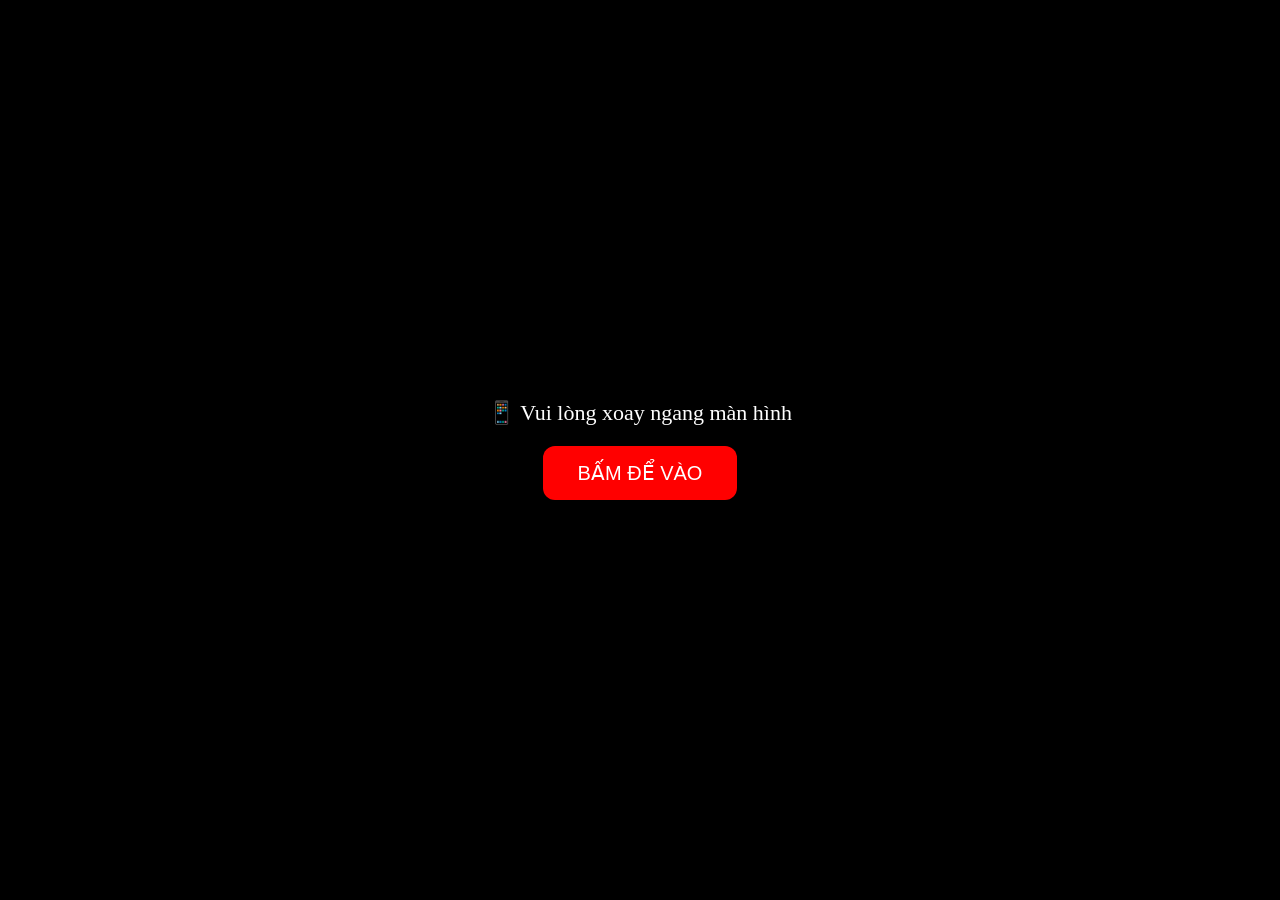
==== commit 58302354: "Add files via upload" ====
--- a/intro.html
+++ b/intro.html
@@ -1,67 +1,103 @@
 <!DOCTYPE html>
 <html lang="vi">
 <head>
-  <meta charset="UTF-8" />
-  <meta name="viewport" content="width=device-width, initial-scale=1.0, user-scalable=no" />
-  <title>Intro</title>
+<meta charset="UTF-8">
+<title>Intro</title>
+<link rel="stylesheet" href="intro.css">
 
-  <link rel="stylesheet" href="intro.css">
-  <link rel="stylesheet" href="style.css">
+<style>
+html,body{
+  margin:0;
+  padding:0;
+  width:100%;
+  height:100%;
+  background:black;
+  overflow:hidden;
+}
+
+/* màn hình yêu cầu xoay */
+#rotateScreen{
+  position:fixed;
+  inset:0;
+  background:black;
+  color:white;
+  display:flex;
+  flex-direction:column;
+  justify-content:center;
+  align-items:center;
+  z-index:9999;
+  font-size:22px;
+}
+
+#rotateScreen button{
+  margin-top:20px;
+  padding:15px 35px;
+  font-size:20px;
+  background:red;
+  color:white;
+  border:none;
+  border-radius:12px;
+}
+</style>
 </head>
+
 <body>
 
-<!-- MÀN HÌNH BẮT XOAY + FULLSCREEN -->
-<div id="fsGate">
-  <div class="fsBox">
-    <p>📱 Vui lòng xoay ngang màn hình</p>
-    <button id="fsBtn">BẤM ĐỂ VÀO</button>
-  </div>
+<div id="rotateScreen">
+  📱 Vui lòng xoay ngang màn hình
+  <button id="enterBtn">BẤM ĐỂ VÀO</button>
 </div>
 
-<!-- NỘI DUNG ANIMATION -->
+<!-- animation của bạn -->
 <div id="mainContent" style="display:none;">
-  <canvas id="canvas"></canvas>
+  <!-- giữ nguyên animation cũ ở đây -->
 </div>
 
-<script src="app.js"></script>
 <script src="intro.js"></script>
 
 <script>
-const fsGate = document.getElementById("fsGate");
-const fsBtn = document.getElementById("fsBtn");
+const rotateScreen = document.getElementById("rotateScreen");
+const enterBtn = document.getElementById("enterBtn");
 const mainContent = document.getElementById("mainContent");
 
 function isMobile(){
   return /Android|iPhone|iPad|iPod/i.test(navigator.userAgent);
 }
 
-// PC: vào thẳng animation
+let fullscreenDone = false;
+
+// PC: vào thẳng
 if(!isMobile()){
-  fsGate.style.display = "none";
+  rotateScreen.style.display = "none";
   mainContent.style.display = "block";
-  startAnimation();
 }
 
-// Mobile: bấm nút để vào
-fsBtn.addEventListener("click", async ()=>{
+// Mobile
+function checkOrientation(){
+  if(window.innerWidth > window.innerHeight){
+    rotateScreen.style.display = "none";
+    mainContent.style.display = "block";
+  }else{
+    rotateScreen.style.display = "flex";
+    mainContent.style.display = "none";
+  }
+}
 
-  // Nếu chưa xoay ngang
-  if(isMobile() && window.innerHeight > window.innerWidth){
-    alert("Vui lòng xoay ngang màn hình trước khi tiếp tục 📱➡️");
-    return;
-  }
+if(isMobile()){
+  checkOrientation();
+  window.addEventListener("resize", checkOrientation);
+}
 
-  // Request fullscreen 1 lần
-  if(!document.fullscreenElement){
+enterBtn.addEventListener("click", async ()=>{
+  if(!fullscreenDone){
     try{
       await document.documentElement.requestFullscreen();
-    }catch(e){}
+      fullscreenDone = true;
+    }catch(e){
+      console.log("Fullscreen bị chặn");
+    }
   }
-
-  fsGate.style.display = "none";
-  mainContent.style.display = "block";
-
-  startAnimation();
+  checkOrientation();
 });
 </script>
 
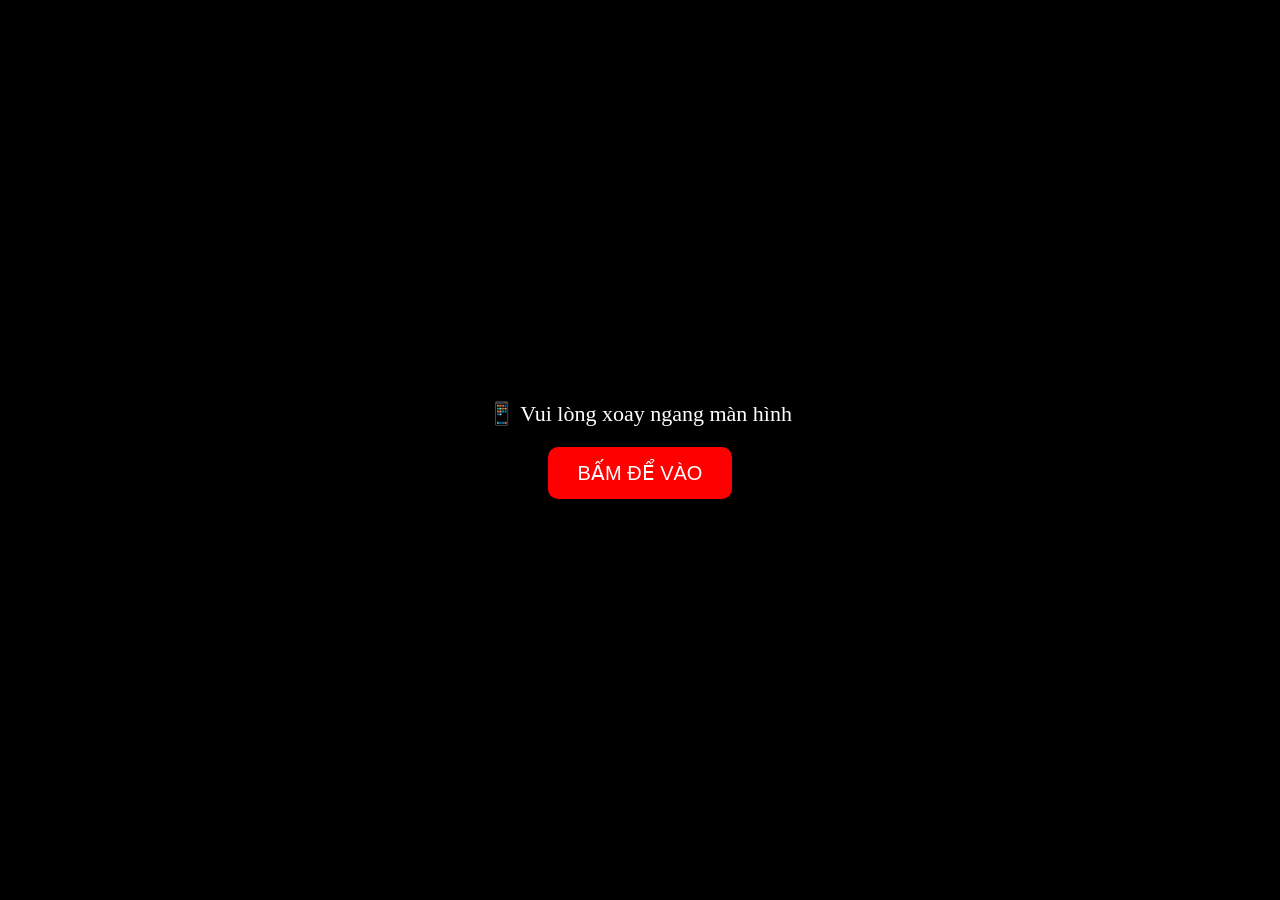
==== commit 8b662cb5: "Add files via upload" ====
--- a/intro.html
+++ b/intro.html
@@ -8,15 +8,13 @@
 <style>
 html,body{
   margin:0;
-  padding:0;
   width:100%;
   height:100%;
   background:black;
   overflow:hidden;
 }
 
-/* màn hình yêu cầu xoay */
-#rotateScreen{
+#gate{
   position:fixed;
   inset:0;
   background:black;
@@ -29,75 +27,82 @@
   font-size:22px;
 }
 
-#rotateScreen button{
+#gate button{
   margin-top:20px;
-  padding:15px 35px;
+  padding:14px 30px;
   font-size:20px;
   background:red;
   color:white;
   border:none;
-  border-radius:12px;
+  border-radius:10px;
+}
+
+#mainContent{
+  display:none;
 }
 </style>
 </head>
 
 <body>
 
-<div id="rotateScreen">
+<div id="gate">
   📱 Vui lòng xoay ngang màn hình
   <button id="enterBtn">BẤM ĐỂ VÀO</button>
 </div>
 
-<!-- animation của bạn -->
-<div id="mainContent" style="display:none;">
-  <!-- giữ nguyên animation cũ ở đây -->
+<div id="mainContent">
+  <!-- nội dung animation giữ nguyên -->
 </div>
 
 <script src="intro.js"></script>
 
 <script>
-const rotateScreen = document.getElementById("rotateScreen");
-const enterBtn = document.getElementById("enterBtn");
+const gate = document.getElementById("gate");
 const mainContent = document.getElementById("mainContent");
+const btn = document.getElementById("enterBtn");
 
 function isMobile(){
   return /Android|iPhone|iPad|iPod/i.test(navigator.userAgent);
 }
 
-let fullscreenDone = false;
+function isLandscape(){
+  return window.innerWidth > window.innerHeight;
+}
 
-// PC: vào thẳng
+// PC vào luôn
 if(!isMobile()){
-  rotateScreen.style.display = "none";
+  gate.style.display = "none";
   mainContent.style.display = "block";
 }
 
-// Mobile
-function checkOrientation(){
-  if(window.innerWidth > window.innerHeight){
-    rotateScreen.style.display = "none";
-    mainContent.style.display = "block";
-  }else{
-    rotateScreen.style.display = "flex";
-    mainContent.style.display = "none";
-  }
-}
+// Mobile xử lý
+btn.onclick = async ()=>{
+  if(isMobile()){
+    if(!document.fullscreenElement){
+      try{
+        await document.documentElement.requestFullscreen();
+      }catch(e){}
+    }
 
-if(isMobile()){
-  checkOrientation();
-  window.addEventListener("resize", checkOrientation);
-}
-
-enterBtn.addEventListener("click", async ()=>{
-  if(!fullscreenDone){
-    try{
-      await document.documentElement.requestFullscreen();
-      fullscreenDone = true;
-    }catch(e){
-      console.log("Fullscreen bị chặn");
+    if(isLandscape()){
+      gate.style.display = "none";
+      mainContent.style.display = "block";
+    }else{
+      alert("Vui lòng xoay ngang màn hình");
     }
   }
-  checkOrientation();
+};
+
+window.addEventListener("resize", ()=>{
+  if(isMobile()){
+    if(isLandscape()){
+      gate.style.display = "none";
+      mainContent.style.display = "block";
+    }else{
+      gate.style.display = "flex";
+      mainContent.style.display = "none";
+    }
+  }
 });
 </script>
 
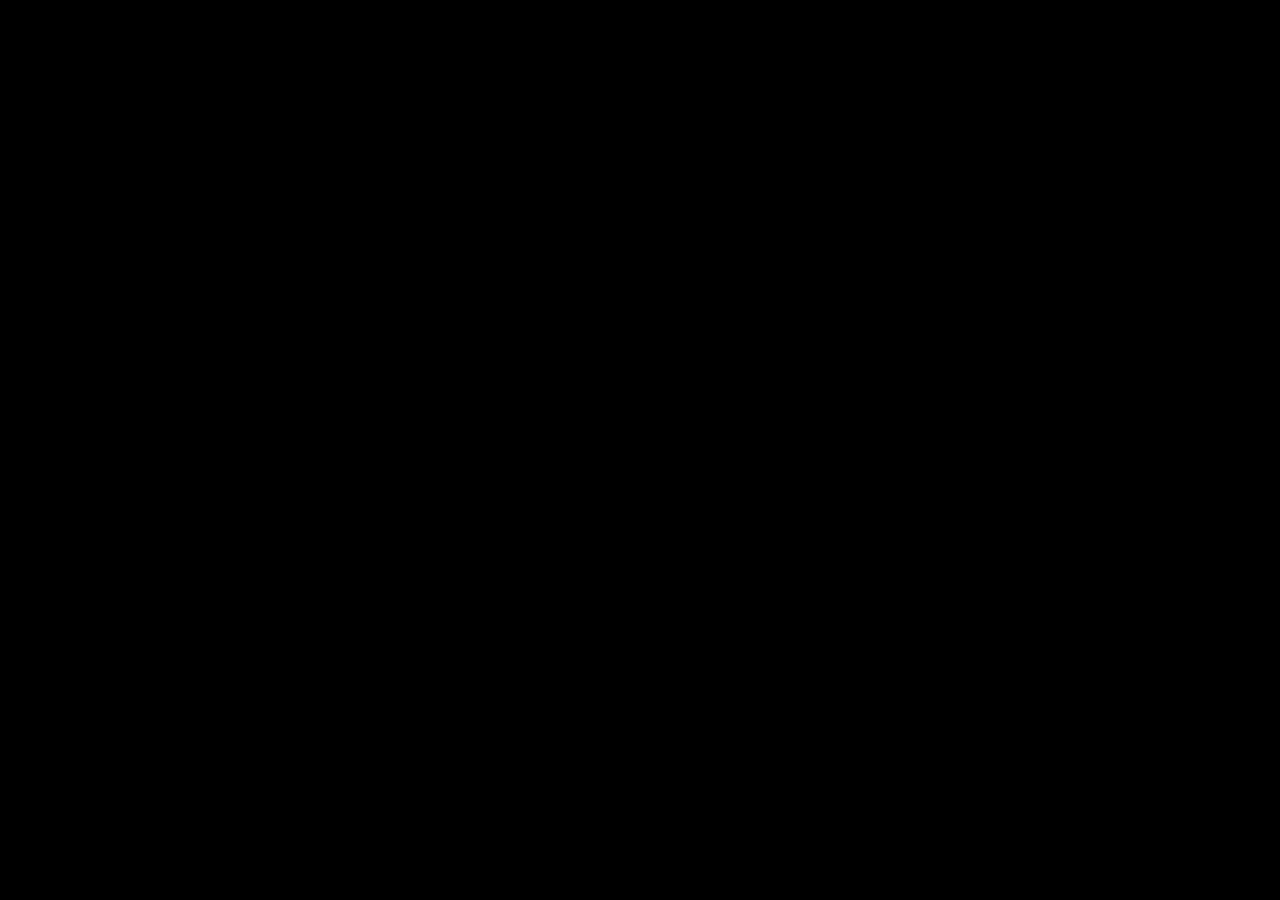
==== commit ec5b66f9: "Add files via upload" ====
--- a/intro.html
+++ b/intro.html
@@ -4,7 +4,6 @@
 <meta charset="UTF-8">
 <title>Intro</title>
 <link rel="stylesheet" href="intro.css">
-
 <style>
 html,body{
   margin:0;
@@ -13,7 +12,6 @@
   background:black;
   overflow:hidden;
 }
-
 #gate{
   position:fixed;
   inset:0;
@@ -26,18 +24,12 @@
   z-index:9999;
   font-size:22px;
 }
-
 #gate button{
   margin-top:20px;
-  padding:14px 30px;
+  padding:15px 30px;
   font-size:20px;
-  background:red;
-  color:white;
-  border:none;
-  border-radius:10px;
 }
-
-#mainContent{
+#main{
   display:none;
 }
 </style>
@@ -47,19 +39,19 @@
 
 <div id="gate">
   📱 Vui lòng xoay ngang màn hình
-  <button id="enterBtn">BẤM ĐỂ VÀO</button>
+  <button id="btn">BẤM ĐỂ VÀO</button>
 </div>
 
-<div id="mainContent">
-  <!-- nội dung animation giữ nguyên -->
+<div id="main">
+  <!-- giữ nguyên canvas / animation của bạn -->
 </div>
 
 <script src="intro.js"></script>
 
 <script>
 const gate = document.getElementById("gate");
-const mainContent = document.getElementById("mainContent");
-const btn = document.getElementById("enterBtn");
+const main = document.getElementById("main");
+const btn = document.getElementById("btn");
 
 function isMobile(){
   return /Android|iPhone|iPad|iPod/i.test(navigator.userAgent);
@@ -69,41 +61,33 @@
   return window.innerWidth > window.innerHeight;
 }
 
-// PC vào luôn
+// PC: vào thẳng animation
 if(!isMobile()){
   gate.style.display = "none";
-  mainContent.style.display = "block";
+  main.style.display = "block";
+  if(typeof startAnimation === "function"){
+    startAnimation();
+  }
 }
 
-// Mobile xử lý
+// Mobile: chỉ chạy khi bấm nút
 btn.onclick = async ()=>{
-  if(isMobile()){
-    if(!document.fullscreenElement){
-      try{
-        await document.documentElement.requestFullscreen();
-      }catch(e){}
-    }
+  if(!isLandscape()){
+    alert("Vui lòng xoay ngang màn hình");
+    return;
+  }
 
-    if(isLandscape()){
-      gate.style.display = "none";
-      mainContent.style.display = "block";
-    }else{
-      alert("Vui lòng xoay ngang màn hình");
-    }
+  try{
+    await document.documentElement.requestFullscreen();
+  }catch(e){}
+
+  gate.style.display = "none";
+  main.style.display = "block";
+
+  if(typeof startAnimation === "function"){
+    startAnimation();
   }
 };
-
-window.addEventListener("resize", ()=>{
-  if(isMobile()){
-    if(isLandscape()){
-      gate.style.display = "none";
-      mainContent.style.display = "block";
-    }else{
-      gate.style.display = "flex";
-      mainContent.style.display = "none";
-    }
-  }
-});
 </script>
 
 </body>
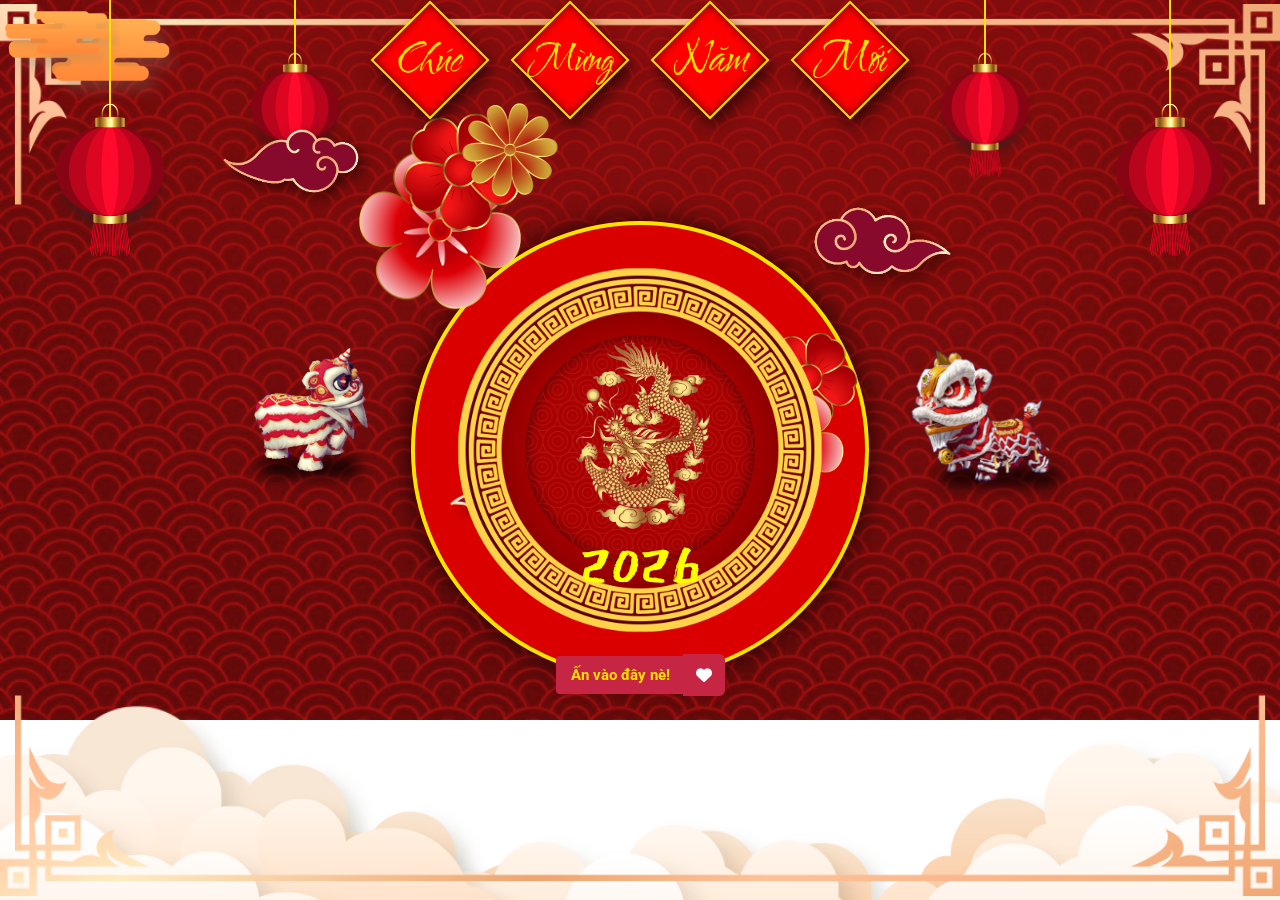
==== commit 95a33a09: "Add files via upload" ====
--- a/intro.html
+++ b/intro.html
@@ -1,94 +1,242 @@
 <!DOCTYPE html>
-<html lang="vi">
+<html lang="en">
 <head>
-<meta charset="UTF-8">
-<title>Intro</title>
-<link rel="stylesheet" href="intro.css">
-<style>
-html,body{
-  margin:0;
-  width:100%;
-  height:100%;
-  background:black;
-  overflow:hidden;
-}
-#gate{
-  position:fixed;
-  inset:0;
-  background:black;
-  color:white;
-  display:flex;
-  flex-direction:column;
-  justify-content:center;
-  align-items:center;
-  z-index:9999;
-  font-size:22px;
-}
-#gate button{
-  margin-top:20px;
-  padding:15px 30px;
-  font-size:20px;
-}
-#main{
-  display:none;
-}
-</style>
+    <meta charset="UTF-8">
+    <meta http-equiv="X-UA-Compatible" content="IE=edge">
+    <meta name="viewport" content="width=device-width, initial-scale=1.0">
+    <link rel="stylesheet" href="https://cdnjs.cloudflare.com/ajax/libs/font-awesome/6.2.1/css/all.min.css" integrity="sha512-MV7K8+y+gLIBoVD59lQIYicR65iaqukzvf/nwasF0nqhPay5w/9lJmVM2hMDcnK1OnMGCdVK+iQrJ7lzPJQd1w==" crossorigin="anonymous" referrerpolicy="no-referrer" />
+    <link rel="stylesheet" href="intro.css">
+    <title>Happy New Year 2026</title>
 </head>
-
 <body>
-
-<div id="gate">
-  📱 Vui lòng xoay ngang màn hình
-  <button id="btn">BẤM ĐỂ VÀO</button>
+    <div id="rotate-warning">
+  <div class="rotate-box">
+    <p>📱 Vui lòng xoay ngang màn hình</p>
+    <button onclick="requestFullscreen()">Mở toàn màn hình</button>
+  </div>
 </div>
-
-<div id="main">
-  <!-- giữ nguyên canvas / animation của bạn -->
-</div>
-
+   <div id="app">
+
+    <div class="box-slider">
+        <div class="slider1">
+            <img src="image/bgr.jpg" alt="">
+            <div class="happynewyear">
+                <div class="textHappynewyear">
+                    <div class="box-span">
+                        <span></span>
+                    </div>
+                    <div class="box-span">
+                        <span></span>
+                    </div>
+                    <div class="box-span">
+                        <span></span>
+                    </div>
+                    <div class="box-span">
+                        <span></span>
+                    </div>
+                </div>
+            </div>
+            <div class="box-button">
+                <div class="button">
+                    <button>Ấn vào đây nè!</button>
+                    <span><i class="fa-solid fa-heart"></i></span>
+                </div>
+            </div>
+            <div class="box-slider_img1">
+                <div class="slider-img1">
+                    <img src="image/circular-pattern.png" alt="">
+                </div>
+                <div class="pattern">
+                    <img src="image/pattern.png" alt="">
+                </div>
+            </div>
+            <div class="circle">
+                <span></span>
+            </div>
+            <div class="box-flower">
+                <div class="flower-img">
+                    <img src="image/flower.png" alt="">
+                </div>
+                <div class="flower-img">
+                    <img src="image/flower.png" alt="">
+                </div>
+                <div class="flower-img">
+                    <img src="image/flower1.png" alt="">
+                </div>
+                <div class="flower-img">
+                    <img src="image/flower1.png" alt="">
+                </div>
+                <div class="flower-img">
+                    <img src="image/flower2.png" alt="">
+                </div>
+                <div class="flower-img">
+                    <img src="image/flower2.png" alt="">
+                </div>
+            </div>
+            <div class="box-slider_img2">
+                <div class="box-slider-img2">
+                    <div class="slider-img2">
+                        <img src="image/lanterns.png" alt="">
+                    </div>
+                </div>
+                <div class="box-slider-img3">
+                    <div class="slider-img3">
+                        <img src="image/lanterns.png" alt="">
+                    </div>
+                </div>
+                <div class="box-slider-img4">
+                    <div class="slider-img4">
+                        <img src="image/lanterns.png" alt="">
+                    </div>
+                </div>
+                <div class="box-slider-img5">
+                    <div class="slider-img5">
+                        <img src="image/lanterns.png" alt="">
+                    </div>
+                </div>
+            </div>
+            <div class="slider-img6">
+                <img src="image/cloud-red1.png" alt="">
+                <img src="image/cloud-red2.png" alt="">
+                <img src="image/cloud-red2.png" alt="">
+            </div>
+            <div class="box-lion_dance">
+                <div class="lion_dance1">
+                    <img src="image/Lion-dance.gif" alt="">
+                </div>
+                <div class="lion_dance2">
+                    <img src="image/Lion-dance2.gif" alt="">
+                </div>
+            </div>
+            <div class="take down"></div>
+            <div class="cat">
+                <img src="image/dragon1.jpg" alt="">
+            </div>
+            <div class="box-number">
+                <div class="number2023">
+                    <div class="number">
+                        <span>2</span>
+                    </div>
+                    <div class="number">
+                        <span>0</span>
+                    </div>
+                    <div class="number">
+                        <span>2</span>
+                    </div>
+                    <div class="number">
+                        <span>6</span>
+                    </div>
+                </div>
+            </div>
+            <div class="box-rim">
+                <div class="rim1">
+                    <img src="image/rim1.png" alt="">
+                </div>
+                <div class="rim2">
+                    <img src="image/rim1.png" alt="">
+                </div>
+            </div>
+            <div class="box-texture_clouds">
+                <div class="texture_clouds1">
+                    <img src="image/texture-clouds.png" alt="">
+                </div>
+                <div class="texture_clouds1">
+                    <img src="image/texture-clouds.png" alt="">
+                </div>
+                <div class="texture_clouds1">
+                    <img src="image/texture-clouds.png" alt="">
+                </div>
+                <div class="texture_clouds1">
+                    <img src="image/texture-clouds.png" alt="">
+                </div>
+                <div class="texture_clouds1">
+                    <img src="image/texture-clouds.png" alt="">
+                </div>
+            </div>
+            <div class="box-big_clouds">
+                <div class="big_clouds1">
+                    <img src="image/big-clouds1.png" alt="">
+                </div>
+                <div class="big_clouds2">
+                    <img src="image/big-clouds2.png" alt="">
+                </div>
+                <div class="big_clouds3">
+                    <img src="image/big-clouds3.png" alt="">
+                </div>
+            </div>
+        </div>
+        <div class="slider2">
+            <div class="rhombus"></div>
+            <div class="rhombus"></div>
+            <div class="rhombus-img">
+                <img src="image/cool.jpg" alt="">
+            </div>
+            <div class="mail">
+                <button><i class="fa-regular fa-envelope"></i></button>
+                <span class="heart"><i class="fa-solid fa-heart"></i></span>
+            </div>
+        </div>
+        <div class="slider3">
+            <div class="box-content">
+                <div class="left">
+                    <img src="image/bg1.jpg" alt="">
+                    <div class="center">
+
+                    </div>
+                    <div class="lanterns-content">
+                        <img src="image/lanterns.png" alt="">
+                    </div>
+                    <div class="box-big_flowers">
+                        <img src="image/big-flower.png" alt="">
+                        <img src="image/big-flower.png" alt="">
+                        <img src="image/big-flower.png" alt="">
+                        <img src="image/big-flower1.png" alt="">
+                        <img src="image/big-flower1.png" alt="">
+                        <img src="image/big-flower2.png" alt="">
+                        <img src="image/big-flower2.png" alt="">
+                        <img src="image/big-flower2.png" alt="">
+                    </div>
+                    <div class="box-circle_left">
+                        <div class="circle_left">
+                            <img src="image/circular-pattern.png" alt="">
+                            <div class="text-content">
+                                <h2>Happy New</h2>
+                                <h1>Year</h1>
+                                <span>2026</span>
+                            </div>
+                        </div>
+                    </div>
+                    <div class="apricot_blossom">
+                        <img src="image/apricot-blossom.png" alt="">
+                        <img src="image/apricot-blossom.png" alt="">
+                        <img src="image/apricot-blossom.png" alt="">
+                        <img src="image/apricot-blossom.png" alt="">
+                        <img src="image/apricot-blossom.png" alt="">
+                        <img src="image/apricot-blossom.png" alt="">
+                    </div>
+                </div>
+                <div class="right">
+                    <div class="content">
+                        <div class="title">
+                            <h1>&#129505Gửi E!</h1>
+                        </div>
+                        <p>Chúc mừng năm mới! Chúc bạn và mọi người trong gia đình một mùa Tết sum vầy, đầm ấm và tràn đầy niềm vui. Mong rằng năm mới sẽ mang lại cho bạn nhiều may mắn, thành công và hạnh phúc. Chúc mọi điều tốt lành đến với bạn và những người thân yêu của bạn trong năm mới này! Chúc bạn đậu NV1. Xin chúc mừng năm mới, năm mới An Khang, Thịnh Vượng!
+
+                        </p>
+                        <div class="fixedContent">
+                            <h3>Người gửi: Tnahg  </h3>
+                        </div>
+                    </div>
+                </div>
+            </div>
+            <i class="fa-solid fa-xmark"></i>
+        </div>
+    </div>
+
+    <audio id="song">
+        <source src="image/TetBinhAnRemix-HanaCamTien9CMedia-8539226.mp3" type="audio/mp3">
+    </audio>
+  </div>
 <script src="intro.js"></script>
-
-<script>
-const gate = document.getElementById("gate");
-const main = document.getElementById("main");
-const btn = document.getElementById("btn");
-
-function isMobile(){
-  return /Android|iPhone|iPad|iPod/i.test(navigator.userAgent);
-}
-
-function isLandscape(){
-  return window.innerWidth > window.innerHeight;
-}
-
-// PC: vào thẳng animation
-if(!isMobile()){
-  gate.style.display = "none";
-  main.style.display = "block";
-  if(typeof startAnimation === "function"){
-    startAnimation();
-  }
-}
-
-// Mobile: chỉ chạy khi bấm nút
-btn.onclick = async ()=>{
-  if(!isLandscape()){
-    alert("Vui lòng xoay ngang màn hình");
-    return;
-  }
-
-  try{
-    await document.documentElement.requestFullscreen();
-  }catch(e){}
-
-  gate.style.display = "none";
-  main.style.display = "block";
-
-  if(typeof startAnimation === "function"){
-    startAnimation();
-  }
-};
-</script>
-
 </body>
 </html>
--- a/intro.css
+++ b/intro.css
@@ -1914,34 +1914,49 @@
         transform: scale(1);
     }
  }
- /* fullscreen fix mobile */
-html,body{
+ html,body{
   width:100%;
   height:100%;
   overflow:hidden;
 }
-#fsGate{
+
+#app{
+  width:100vw;
+  height:100vh;
+  transform-origin:center center;
+}
+
+/* Mobile scale */
+@media (max-width:768px){
+  #app{
+    transform: scale(0.6);
+  }
+}
+#rotate-warning {
   position: fixed;
-  inset: 0;
+  top: 0;
+  left: 0;
+  width: 100%;
+  height: 100%;
   background: black;
   color: white;
-  display:flex;
-  justify-content:center;
-  align-items:center;
-  z-index:9999;
+  z-index: 9999;
+  display: none;
+  justify-content: center;
+  align-items: center;
 }
 
-.fsBox{
-  text-align:center;
-  font-size:20px;
+.rotate-box {
+  text-align: center;
+  font-size: 20px;
 }
 
-#fsBtn{
-  margin-top:20px;
-  padding:12px 20px;
-  font-size:18px;
-  border:none;
-  border-radius:8px;
-  background:red;
-  color:white;
+.rotate-box button {
+  margin-top: 15px;
+  padding: 10px 20px;
+  font-size: 16px;
+  border: none;
+  border-radius: 10px;
+  background: #ff4d4d;
+  color: white;
 }
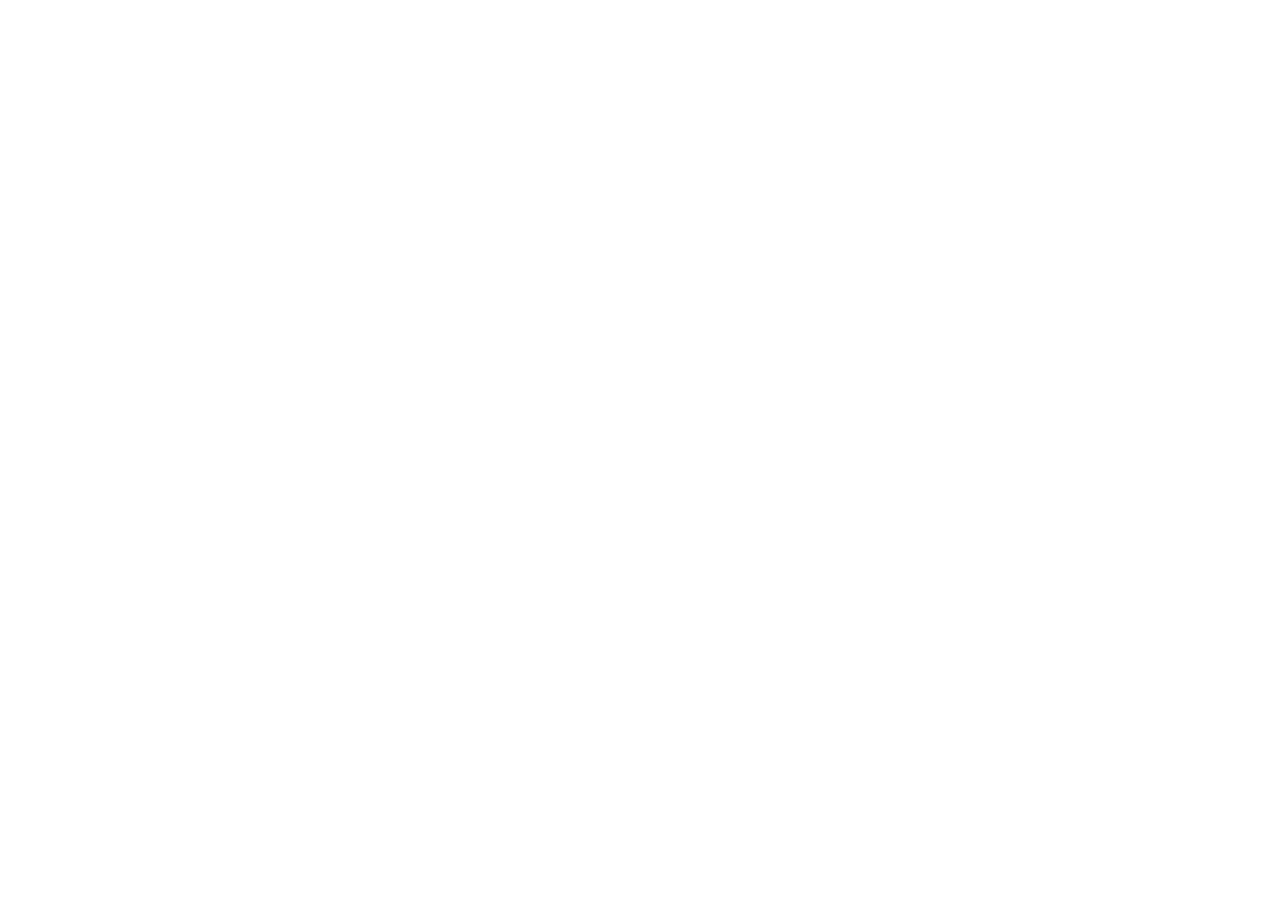
==== commit 9e03754f: "Update language attribute and clean up HTML" ====
--- a/intro.html
+++ b/intro.html
@@ -1,242 +1,34 @@
 <!DOCTYPE html>
-<html lang="en">
+<html lang="vi">
 <head>
-    <meta charset="UTF-8">
-    <meta http-equiv="X-UA-Compatible" content="IE=edge">
-    <meta name="viewport" content="width=device-width, initial-scale=1.0">
-    <link rel="stylesheet" href="https://cdnjs.cloudflare.com/ajax/libs/font-awesome/6.2.1/css/all.min.css" integrity="sha512-MV7K8+y+gLIBoVD59lQIYicR65iaqukzvf/nwasF0nqhPay5w/9lJmVM2hMDcnK1OnMGCdVK+iQrJ7lzPJQd1w==" crossorigin="anonymous" referrerpolicy="no-referrer" />
-    <link rel="stylesheet" href="intro.css">
-    <title>Happy New Year 2026</title>
+  <meta charset="UTF-8">
+  <meta name="viewport" content="width=device-width, initial-scale=1.0">
+  <link rel="stylesheet" href="https://cdnjs.cloudflare.com/ajax/libs/font-awesome/6.2.1/css/all.min.css"/>
+  <link rel="stylesheet" href="intro.css">
+  <title>Happy New Year 2026</title>
 </head>
 <body>
-    <div id="rotate-warning">
+
+<!-- Overlay xoay ngang -->
+<div id="rotate-warning" class="hidden">
   <div class="rotate-box">
     <p>📱 Vui lòng xoay ngang màn hình</p>
     <button onclick="requestFullscreen()">Mở toàn màn hình</button>
   </div>
 </div>
-   <div id="app">
 
-    <div class="box-slider">
-        <div class="slider1">
-            <img src="image/bgr.jpg" alt="">
-            <div class="happynewyear">
-                <div class="textHappynewyear">
-                    <div class="box-span">
-                        <span></span>
-                    </div>
-                    <div class="box-span">
-                        <span></span>
-                    </div>
-                    <div class="box-span">
-                        <span></span>
-                    </div>
-                    <div class="box-span">
-                        <span></span>
-                    </div>
-                </div>
-            </div>
-            <div class="box-button">
-                <div class="button">
-                    <button>Ấn vào đây nè!</button>
-                    <span><i class="fa-solid fa-heart"></i></span>
-                </div>
-            </div>
-            <div class="box-slider_img1">
-                <div class="slider-img1">
-                    <img src="image/circular-pattern.png" alt="">
-                </div>
-                <div class="pattern">
-                    <img src="image/pattern.png" alt="">
-                </div>
-            </div>
-            <div class="circle">
-                <span></span>
-            </div>
-            <div class="box-flower">
-                <div class="flower-img">
-                    <img src="image/flower.png" alt="">
-                </div>
-                <div class="flower-img">
-                    <img src="image/flower.png" alt="">
-                </div>
-                <div class="flower-img">
-                    <img src="image/flower1.png" alt="">
-                </div>
-                <div class="flower-img">
-                    <img src="image/flower1.png" alt="">
-                </div>
-                <div class="flower-img">
-                    <img src="image/flower2.png" alt="">
-                </div>
-                <div class="flower-img">
-                    <img src="image/flower2.png" alt="">
-                </div>
-            </div>
-            <div class="box-slider_img2">
-                <div class="box-slider-img2">
-                    <div class="slider-img2">
-                        <img src="image/lanterns.png" alt="">
-                    </div>
-                </div>
-                <div class="box-slider-img3">
-                    <div class="slider-img3">
-                        <img src="image/lanterns.png" alt="">
-                    </div>
-                </div>
-                <div class="box-slider-img4">
-                    <div class="slider-img4">
-                        <img src="image/lanterns.png" alt="">
-                    </div>
-                </div>
-                <div class="box-slider-img5">
-                    <div class="slider-img5">
-                        <img src="image/lanterns.png" alt="">
-                    </div>
-                </div>
-            </div>
-            <div class="slider-img6">
-                <img src="image/cloud-red1.png" alt="">
-                <img src="image/cloud-red2.png" alt="">
-                <img src="image/cloud-red2.png" alt="">
-            </div>
-            <div class="box-lion_dance">
-                <div class="lion_dance1">
-                    <img src="image/Lion-dance.gif" alt="">
-                </div>
-                <div class="lion_dance2">
-                    <img src="image/Lion-dance2.gif" alt="">
-                </div>
-            </div>
-            <div class="take down"></div>
-            <div class="cat">
-                <img src="image/dragon1.jpg" alt="">
-            </div>
-            <div class="box-number">
-                <div class="number2023">
-                    <div class="number">
-                        <span>2</span>
-                    </div>
-                    <div class="number">
-                        <span>0</span>
-                    </div>
-                    <div class="number">
-                        <span>2</span>
-                    </div>
-                    <div class="number">
-                        <span>6</span>
-                    </div>
-                </div>
-            </div>
-            <div class="box-rim">
-                <div class="rim1">
-                    <img src="image/rim1.png" alt="">
-                </div>
-                <div class="rim2">
-                    <img src="image/rim1.png" alt="">
-                </div>
-            </div>
-            <div class="box-texture_clouds">
-                <div class="texture_clouds1">
-                    <img src="image/texture-clouds.png" alt="">
-                </div>
-                <div class="texture_clouds1">
-                    <img src="image/texture-clouds.png" alt="">
-                </div>
-                <div class="texture_clouds1">
-                    <img src="image/texture-clouds.png" alt="">
-                </div>
-                <div class="texture_clouds1">
-                    <img src="image/texture-clouds.png" alt="">
-                </div>
-                <div class="texture_clouds1">
-                    <img src="image/texture-clouds.png" alt="">
-                </div>
-            </div>
-            <div class="box-big_clouds">
-                <div class="big_clouds1">
-                    <img src="image/big-clouds1.png" alt="">
-                </div>
-                <div class="big_clouds2">
-                    <img src="image/big-clouds2.png" alt="">
-                </div>
-                <div class="big_clouds3">
-                    <img src="image/big-clouds3.png" alt="">
-                </div>
-            </div>
-        </div>
-        <div class="slider2">
-            <div class="rhombus"></div>
-            <div class="rhombus"></div>
-            <div class="rhombus-img">
-                <img src="image/cool.jpg" alt="">
-            </div>
-            <div class="mail">
-                <button><i class="fa-regular fa-envelope"></i></button>
-                <span class="heart"><i class="fa-solid fa-heart"></i></span>
-            </div>
-        </div>
-        <div class="slider3">
-            <div class="box-content">
-                <div class="left">
-                    <img src="image/bg1.jpg" alt="">
-                    <div class="center">
+<div id="app">
 
-                    </div>
-                    <div class="lanterns-content">
-                        <img src="image/lanterns.png" alt="">
-                    </div>
-                    <div class="box-big_flowers">
-                        <img src="image/big-flower.png" alt="">
-                        <img src="image/big-flower.png" alt="">
-                        <img src="image/big-flower.png" alt="">
-                        <img src="image/big-flower1.png" alt="">
-                        <img src="image/big-flower1.png" alt="">
-                        <img src="image/big-flower2.png" alt="">
-                        <img src="image/big-flower2.png" alt="">
-                        <img src="image/big-flower2.png" alt="">
-                    </div>
-                    <div class="box-circle_left">
-                        <div class="circle_left">
-                            <img src="image/circular-pattern.png" alt="">
-                            <div class="text-content">
-                                <h2>Happy New</h2>
-                                <h1>Year</h1>
-                                <span>2026</span>
-                            </div>
-                        </div>
-                    </div>
-                    <div class="apricot_blossom">
-                        <img src="image/apricot-blossom.png" alt="">
-                        <img src="image/apricot-blossom.png" alt="">
-                        <img src="image/apricot-blossom.png" alt="">
-                        <img src="image/apricot-blossom.png" alt="">
-                        <img src="image/apricot-blossom.png" alt="">
-                        <img src="image/apricot-blossom.png" alt="">
-                    </div>
-                </div>
-                <div class="right">
-                    <div class="content">
-                        <div class="title">
-                            <h1>&#129505Gửi E!</h1>
-                        </div>
-                        <p>Chúc mừng năm mới! Chúc bạn và mọi người trong gia đình một mùa Tết sum vầy, đầm ấm và tràn đầy niềm vui. Mong rằng năm mới sẽ mang lại cho bạn nhiều may mắn, thành công và hạnh phúc. Chúc mọi điều tốt lành đến với bạn và những người thân yêu của bạn trong năm mới này! Chúc bạn đậu NV1. Xin chúc mừng năm mới, năm mới An Khang, Thịnh Vượng!
+  <!-- GIỮ NGUYÊN toàn bộ animation của bạn -->
+  <!-- (mình không xóa gì) -->
 
-                        </p>
-                        <div class="fixedContent">
-                            <h3>Người gửi: Tnahg  </h3>
-                        </div>
-                    </div>
-                </div>
-            </div>
-            <i class="fa-solid fa-xmark"></i>
-        </div>
-    </div>
+  <!-- ... toàn bộ code animation của bạn ở đây ... -->
 
-    <audio id="song">
-        <source src="image/TetBinhAnRemix-HanaCamTien9CMedia-8539226.mp3" type="audio/mp3">
-    </audio>
-  </div>
+  <audio id="song">
+    <source src="image/TetBinhAnRemix-HanaCamTien9CMedia-8539226.mp3" type="audio/mp3">
+  </audio>
+</div>
+
 <script src="intro.js"></script>
 </body>
-</html>+</html>
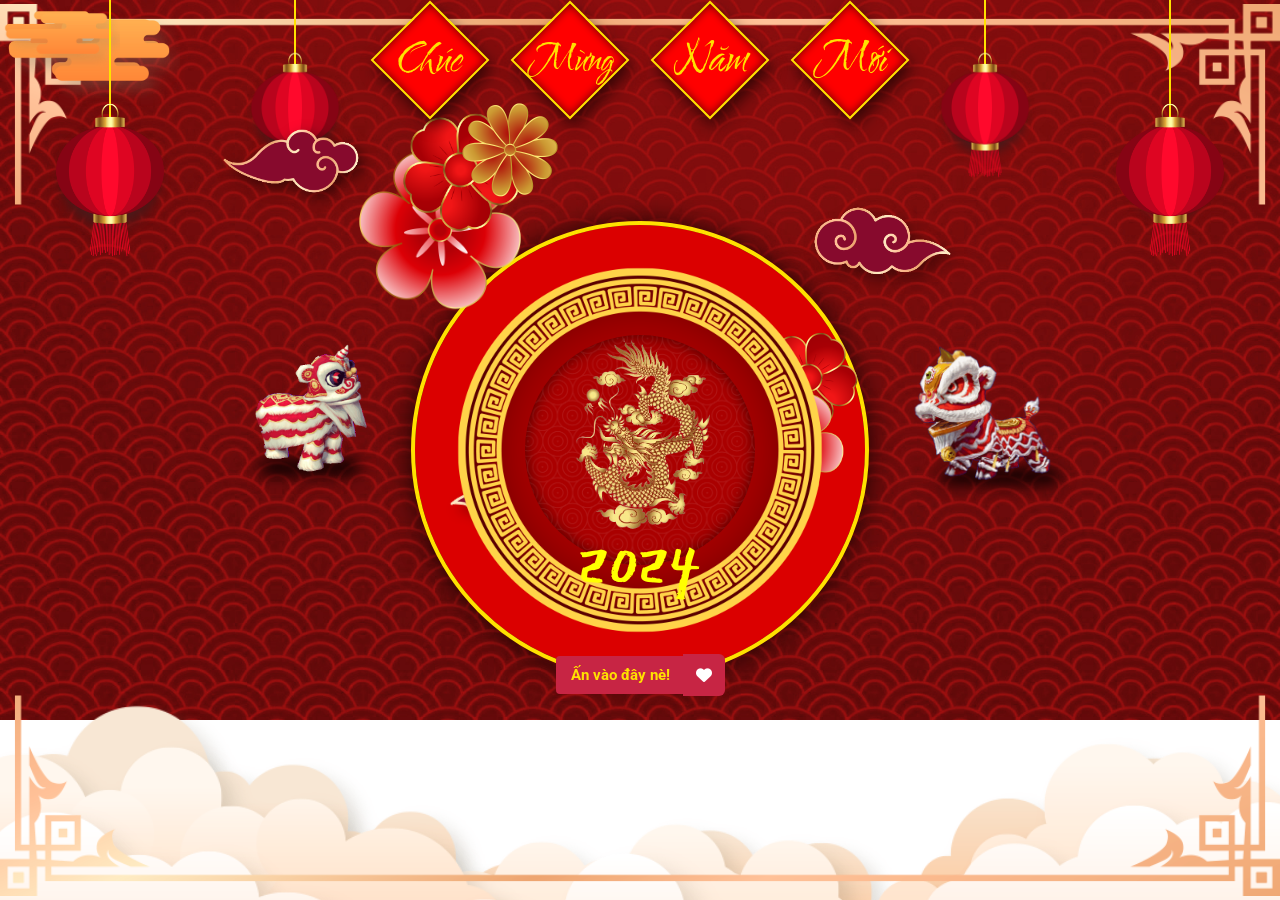
==== commit 32092f82: "Add files via upload" ====
--- a/intro.html
+++ b/intro.html
@@ -1,34 +1,234 @@
 <!DOCTYPE html>
-<html lang="vi">
+<html lang="en">
 <head>
-  <meta charset="UTF-8">
-  <meta name="viewport" content="width=device-width, initial-scale=1.0">
-  <link rel="stylesheet" href="https://cdnjs.cloudflare.com/ajax/libs/font-awesome/6.2.1/css/all.min.css"/>
-  <link rel="stylesheet" href="intro.css">
-  <title>Happy New Year 2026</title>
+    <meta charset="UTF-8">
+    <meta http-equiv="X-UA-Compatible" content="IE=edge">
+    <meta name="viewport" content="width=device-width, initial-scale=1.0">
+    <link rel="stylesheet" href="https://cdnjs.cloudflare.com/ajax/libs/font-awesome/6.2.1/css/all.min.css" integrity="sha512-MV7K8+y+gLIBoVD59lQIYicR65iaqukzvf/nwasF0nqhPay5w/9lJmVM2hMDcnK1OnMGCdVK+iQrJ7lzPJQd1w==" crossorigin="anonymous" referrerpolicy="no-referrer" />
+    <link rel="stylesheet" href="intro.css">
+    <title>Happy New Year 2024</title>
 </head>
 <body>
-
-<!-- Overlay xoay ngang -->
-<div id="rotate-warning" class="hidden">
-  <div class="rotate-box">
-    <p>📱 Vui lòng xoay ngang màn hình</p>
-    <button onclick="requestFullscreen()">Mở toàn màn hình</button>
-  </div>
-</div>
-
-<div id="app">
-
-  <!-- GIỮ NGUYÊN toàn bộ animation của bạn -->
-  <!-- (mình không xóa gì) -->
-
-  <!-- ... toàn bộ code animation của bạn ở đây ... -->
-
-  <audio id="song">
-    <source src="image/TetBinhAnRemix-HanaCamTien9CMedia-8539226.mp3" type="audio/mp3">
-  </audio>
-</div>
+    <div class="box-slider">
+        <div class="slider1">
+            <img src="image/bgr.jpg" alt="">
+            <div class="happynewyear">
+                <div class="textHappynewyear">
+                    <div class="box-span">
+                        <span></span>
+                    </div>
+                    <div class="box-span">
+                        <span></span>
+                    </div>
+                    <div class="box-span">
+                        <span></span>
+                    </div>
+                    <div class="box-span">
+                        <span></span>
+                    </div>
+                </div>
+            </div>
+            <div class="box-button">
+                <div class="button">
+                    <button>Ấn vào đây nè!</button>
+                    <span><i class="fa-solid fa-heart"></i></span>
+                </div>
+            </div>
+            <div class="box-slider_img1">
+                <div class="slider-img1">
+                    <img src="image/circular-pattern.png" alt="">
+                </div>
+                <div class="pattern">
+                    <img src="image/pattern.png" alt="">
+                </div>
+            </div>
+            <div class="circle">
+                <span></span>
+            </div>
+            <div class="box-flower">
+                <div class="flower-img">
+                    <img src="image/flower.png" alt="">
+                </div>
+                <div class="flower-img">
+                    <img src="image/flower.png" alt="">
+                </div>
+                <div class="flower-img">
+                    <img src="image/flower1.png" alt="">
+                </div>
+                <div class="flower-img">
+                    <img src="image/flower1.png" alt="">
+                </div>
+                <div class="flower-img">
+                    <img src="image/flower2.png" alt="">
+                </div>
+                <div class="flower-img">
+                    <img src="image/flower2.png" alt="">
+                </div>
+            </div>
+            <div class="box-slider_img2">
+                <div class="box-slider-img2">
+                    <div class="slider-img2">
+                        <img src="image/lanterns.png" alt="">
+                    </div>
+                </div>
+                <div class="box-slider-img3">
+                    <div class="slider-img3">
+                        <img src="image/lanterns.png" alt="">
+                    </div>
+                </div>
+                <div class="box-slider-img4">
+                    <div class="slider-img4">
+                        <img src="image/lanterns.png" alt="">
+                    </div>
+                </div>
+                <div class="box-slider-img5">
+                    <div class="slider-img5">
+                        <img src="image/lanterns.png" alt="">
+                    </div>
+                </div>
+            </div>
+            <div class="slider-img6">
+                <img src="image/cloud-red1.png" alt="">
+                <img src="image/cloud-red2.png" alt="">
+                <img src="image/cloud-red2.png" alt="">
+            </div>
+            <div class="box-lion_dance">
+                <div class="lion_dance1">
+                    <img src="image/Lion-dance.gif" alt="">
+                </div>
+                <div class="lion_dance2">
+                    <img src="image/Lion-dance2.gif" alt="">
+                </div>
+            </div>
+            <div class="take down"></div>
+            <div class="cat">
+                <img src="image/dragon1.jpg" alt="">
+            </div>
+            <div class="box-number">
+                <div class="number2023">
+                    <div class="number">
+                        <span>2</span>
+                    </div>
+                    <div class="number">
+                        <span>0</span>
+                    </div>
+                    <div class="number">
+                        <span>2</span>
+                    </div>
+                    <div class="number">
+                        <span>4</span>
+                    </div>
+                </div>
+            </div>
+            <div class="box-rim">
+                <div class="rim1">
+                    <img src="image/rim1.png" alt="">
+                </div>
+                <div class="rim2">
+                    <img src="image/rim1.png" alt="">
+                </div>
+            </div>
+            <div class="box-texture_clouds">
+                <div class="texture_clouds1">
+                    <img src="image/texture-clouds.png" alt="">
+                </div>
+                <div class="texture_clouds1">
+                    <img src="image/texture-clouds.png" alt="">
+                </div>
+                <div class="texture_clouds1">
+                    <img src="image/texture-clouds.png" alt="">
+                </div>
+                <div class="texture_clouds1">
+                    <img src="image/texture-clouds.png" alt="">
+                </div>
+                <div class="texture_clouds1">
+                    <img src="image/texture-clouds.png" alt="">
+                </div>
+            </div>
+            <div class="box-big_clouds">
+                <div class="big_clouds1">
+                    <img src="image/big-clouds1.png" alt="">
+                </div>
+                <div class="big_clouds2">
+                    <img src="image/big-clouds2.png" alt="">
+                </div>
+                <div class="big_clouds3">
+                    <img src="image/big-clouds3.png" alt="">
+                </div>
+            </div>
+        </div>
+        <div class="slider2">
+            <div class="rhombus"></div>
+            <div class="rhombus"></div>
+            <div class="rhombus-img">
+                <img src="image/anh1.jpg" alt="">
+            </div>
+            <div class="mail">
+                <button><i class="fa-regular fa-envelope"></i></button>
+                <span class="heart"><i class="fa-solid fa-heart"></i></span>
+            </div>
+        </div>
+        <div class="slider3">
+            <div class="box-content">
+                <div class="left">
+                    <img src="image/bg1.jpg" alt="">
+                    <div class="center">
+
+                    </div>
+                    <div class="lanterns-content">
+                        <img src="image/lanterns.png" alt="">
+                    </div>
+                    <div class="box-big_flowers">
+                        <img src="image/big-flower.png" alt="">
+                        <img src="image/big-flower.png" alt="">
+                        <img src="image/big-flower.png" alt="">
+                        <img src="image/big-flower1.png" alt="">
+                        <img src="image/big-flower1.png" alt="">
+                        <img src="image/big-flower2.png" alt="">
+                        <img src="image/big-flower2.png" alt="">
+                        <img src="image/big-flower2.png" alt="">
+                    </div>
+                    <div class="box-circle_left">
+                        <div class="circle_left">
+                            <img src="image/circular-pattern.png" alt="">
+                            <div class="text-content">
+                                <h2>Happy New</h2>
+                                <h1>Year</h1>
+                                <span>2024</span>
+                            </div>
+                        </div>
+                    </div>
+                    <div class="apricot_blossom">
+                        <img src="image/apricot-blossom.png" alt="">
+                        <img src="image/apricot-blossom.png" alt="">
+                        <img src="image/apricot-blossom.png" alt="">
+                        <img src="image/apricot-blossom.png" alt="">
+                        <img src="image/apricot-blossom.png" alt="">
+                        <img src="image/apricot-blossom.png" alt="">
+                    </div>
+                </div>
+                <div class="right">
+                    <div class="content">
+                        <div class="title">
+                            <h1>&#129505Gửi E!</h1>
+                        </div>
+                        <p>Chúc mừng năm mới! Chúc bạn và mọi người trong gia đình một mùa Tết sum vầy, đầm ấm và tràn đầy niềm vui. Mong rằng năm mới sẽ mang lại cho bạn nhiều may mắn, thành công và hạnh phúc. Chúc mọi điều tốt lành đến với bạn và những người thân yêu của bạn trong năm mới này! Xin chúc mừng năm mới, năm mới An Khang, Thịnh Vượng!
+
+                        </p>
+                        <div class="fixedContent">
+                            <h3>Người gửi: VjetDev  </h3>
+                        </div>
+                    </div>
+                </div>
+            </div>
+            <i class="fa-solid fa-xmark"></i>
+        </div>
+    </div>
+
+    <audio id="song">
+        <source src="image/TetBinhAnRemix-HanaCamTien9CMedia-8539226.mp3" type="audio/mp3">
+    </audio>
 
 <script src="intro.js"></script>
 </body>
-</html>
+</html>
--- a/intro.css
+++ b/intro.css
@@ -1913,50 +1913,4 @@
     30%,100%{
         transform: scale(1);
     }
- }
- html,body{
-  width:100%;
-  height:100%;
-  overflow:hidden;
-}
-
-#app{
-  width:100vw;
-  height:100vh;
-  transform-origin:center center;
-}
-
-/* Mobile scale */
-@media (max-width:768px){
-  #app{
-    transform: scale(0.6);
-  }
-}
-#rotate-warning {
-  position: fixed;
-  top: 0;
-  left: 0;
-  width: 100%;
-  height: 100%;
-  background: black;
-  color: white;
-  z-index: 9999;
-  display: none;
-  justify-content: center;
-  align-items: center;
-}
-
-.rotate-box {
-  text-align: center;
-  font-size: 20px;
-}
-
-.rotate-box button {
-  margin-top: 15px;
-  padding: 10px 20px;
-  font-size: 16px;
-  border: none;
-  border-radius: 10px;
-  background: #ff4d4d;
-  color: white;
-}+ }
